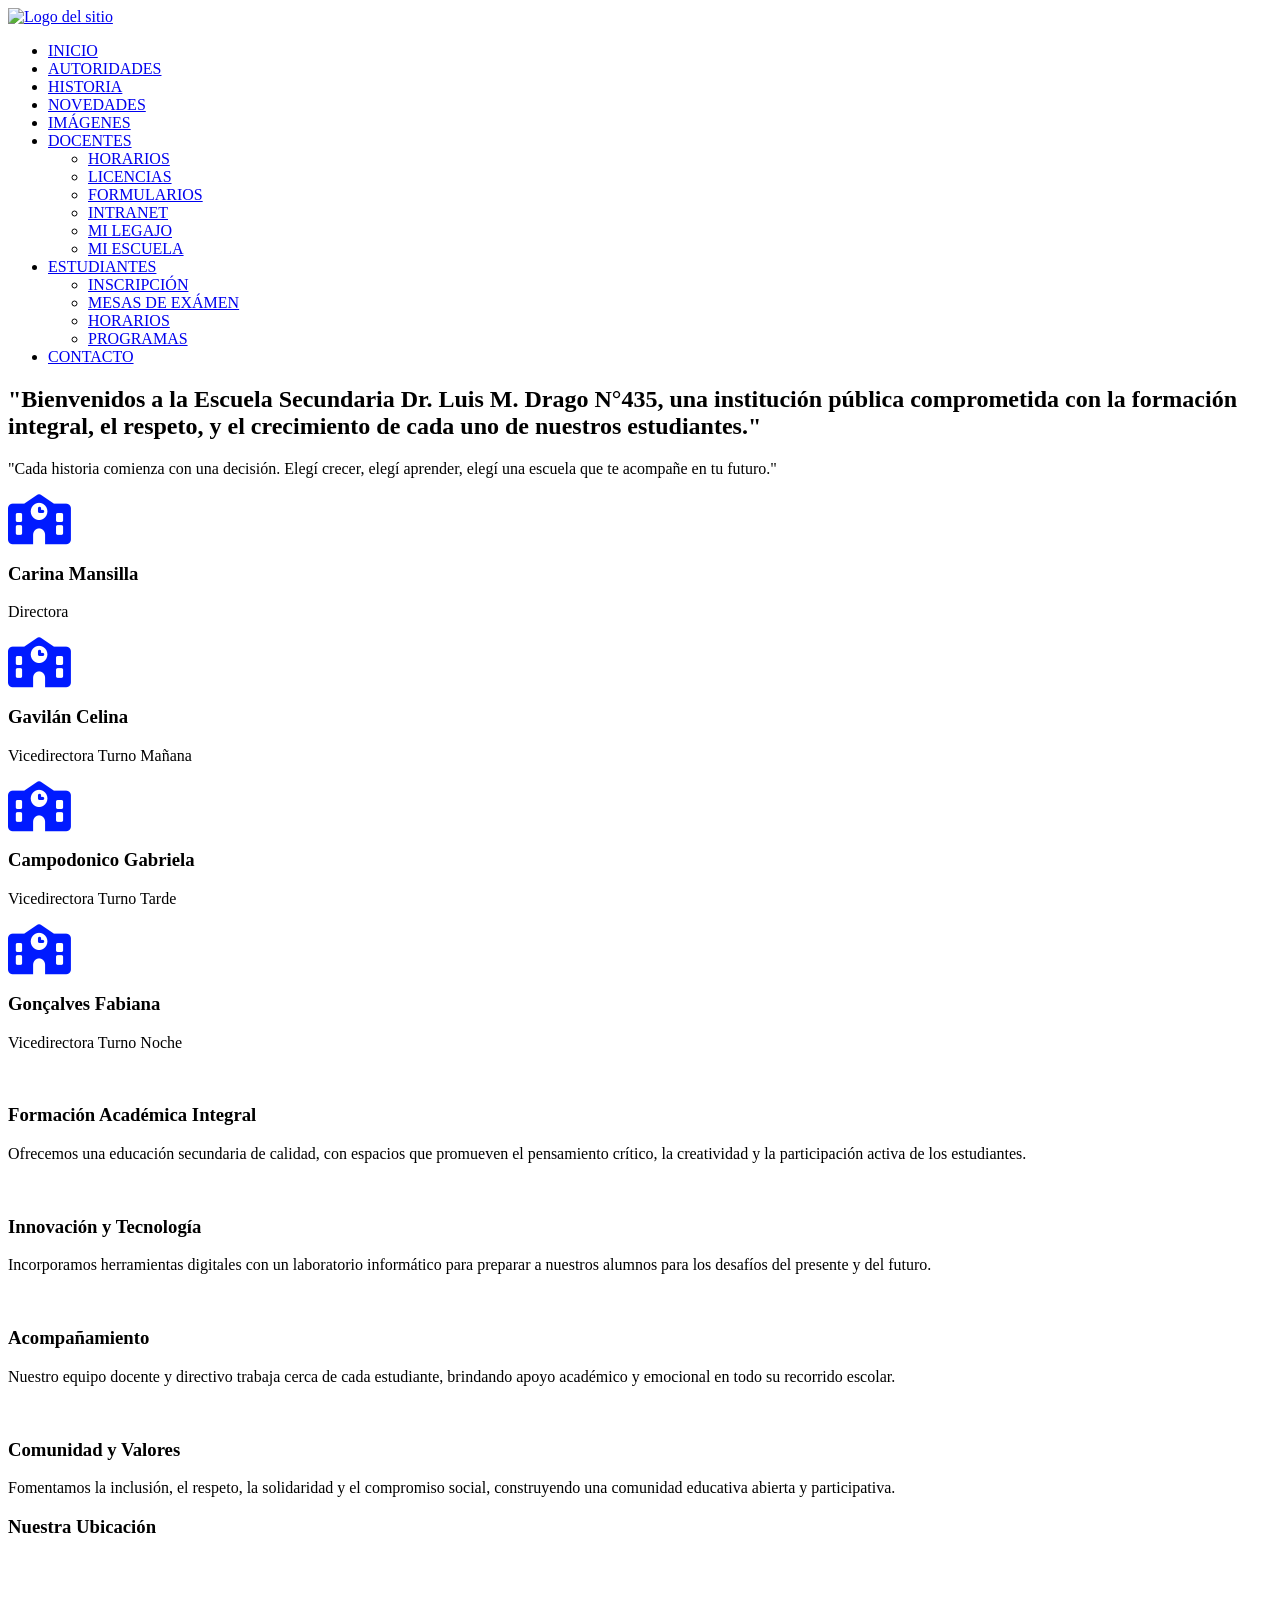
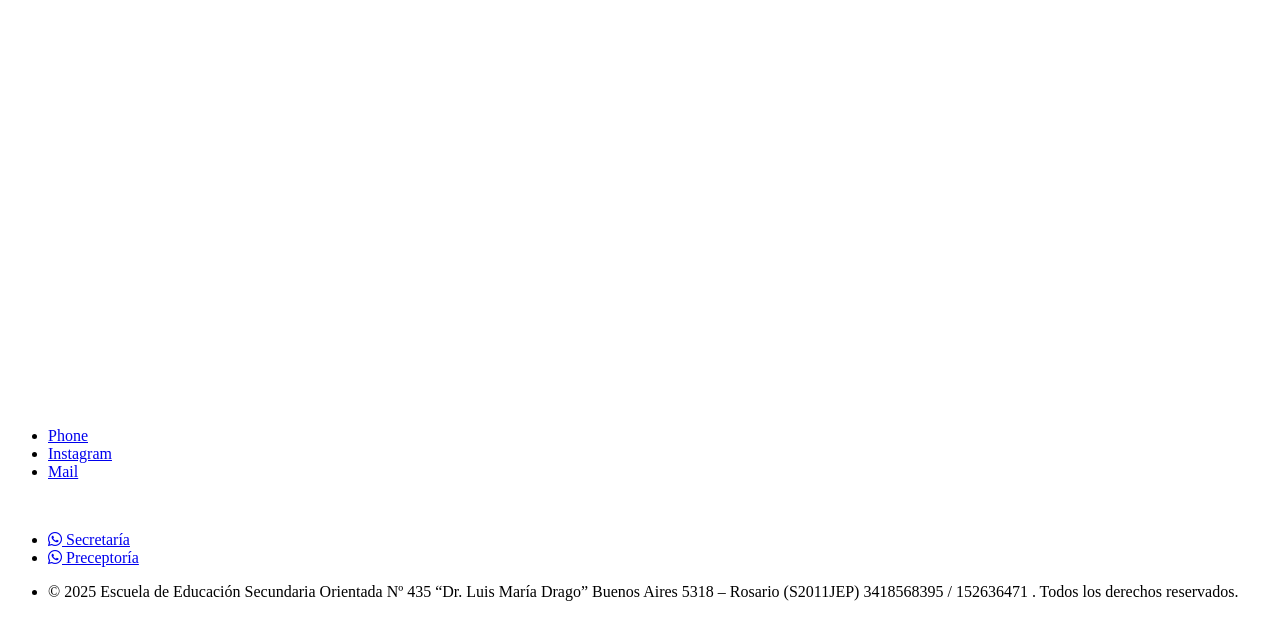
==== index.html @ 20b02e1c "commit021020261507" ====
<!DOCTYPE HTML>
<html>

<head>
	<title>Escuela Secundaria N°435 - Sitio Oficial</title>
	<link rel="icon" href="./images/logo1.png" type="image/x-icon">
	<meta charset="utf-8" />
	<meta name="viewport" content="width=device-width, initial-scale=1, user-scalable=no" />
	<meta name="description" content="Sitio web oficial de la Escuela Secundaria N°435.,zona sur, escuela drago" />
	<link rel="stylesheet" href="assets/css/main.css" />
	<link rel="stylesheet" href="https://cdnjs.cloudflare.com/ajax/libs/font-awesome/6.5.0/css/all.min.css">

</head>

<body class="is-preload">
	<div id="page-wrapper">

		<!-- Header -->
		<div id="header">
			<a href="./index.html"><img id="logo" src="./images/logo.png" alt="Logo del sitio"></a>
			<!-- Nav -->
			<nav id="nav">
				<ul>
					<li class="current"><a href="index.html">INICIO</a></li>

					<li><a href="#mov1">AUTORIDADES</a></li>
					<li><a href="historia.html">HISTORIA</a></li>
					<li><a href="novedades.html" target="_blank">NOVEDADES</a></li>
					<li><a href="galeria.html">IMÁGENES</a></li>
					<li>
						<a href="#">DOCENTES</a>
						<ul>
							<li><a href="#">HORARIOS</a></li>
							<li><a href="#">LICENCIAS</a></li>
							<li><a href="formularios.html">FORMULARIOS</a></li>
							<li><a href="https://sso.santafe.gov.ar/service-auth/login?service=https://www.santafe.gov.ar/intranetv2/login"
									target="_blank">INTRANET</a></li>
							<li><a href="https://sso.santafe.gov.ar/service-auth/login?service=https%3A%2F%2Fwww.santafe.gov.ar%2Fmilegajo%2F"
									target="_blank">MI LEGAJO</a></li>
							<li><a href="https://sso.santafe.gov.ar/service-auth/login?service=https%3A%2F%2Fwww.santafe.gov.ar%2Fgestioneducativa%2F%3FidCiudadana#"
									target="_blank">MI ESCUELA</a></li>
						</ul>
					</li>
					<li>
						<a href="#">ESTUDIANTES</a>
						<ul>
							<li><a href="#">INSCRIPCIÓN</a></li>
							<li><a href="mesas.html">MESAS DE EXÁMEN</a></li>
							<li><a href="#">HORARIOS</a></li>
							<li><a href="#">PROGRAMAS</a></li>
						</ul>
					</li>
					<li><a href="contacto.html">CONTACTO</a></li>
				</ul>
			</nav>

		</div>


		<!-- Banner -->
		<section id="banner">
		</section>
		<!-- Gigantic Heading -->
		<section class="wrapper style2">
			<div class="container">
				<header class="major">
					<h2>"Bienvenidos a la Escuela Secundaria Dr. Luis M. Drago N°435, una institución pública
						comprometida con la formación integral, el respeto, y el crecimiento de cada uno de nuestros
						estudiantes."</h2>
					<p>"Cada historia comienza con una decisión. Elegí crecer, elegí aprender, elegí una escuela que te
						acompañe en tu futuro."</p>
				</header>
			</div>
		</section>

		<!-- Highlights -->
		<section id="mov1" class="wrapper style1">
			<div class="container">
				<div class="row gtr-200">
					<section class="col-4 col-12-narrower">
						<div class="box highlight">
						</div>
					</section>
					<section class="col-4 col-12-narrower">
						<div class="box highlight">
							<i class="fa-solid fa-school" style="color: #001aff; font-size: 50px;"></i>
							<h3>Carina Mansilla</h3>
							<p>Directora</p>
						</div>
					</section>
					<section class="col-4 col-12-narrower">
						<div class="box highlight">
						</div>
					</section>
				</div>
			</div>
		</section>
		<section id="mov1" class="wrapper style1">
			<div class="container">
				<div class="row gtr-200">
					<section class="col-4 col-12-narrower">
						<div class="box highlight">
							<i class="fa-solid fa-school" style="color: #001aff; font-size: 50px;"></i>
							<h3>Gavilán Celina</h3>
							<p>Vicedirectora Turno Mañana</p>
						</div>
					</section>
					<section class="col-4 col-12-narrower">
						<div class="box highlight">
							<i class="fa-solid fa-school" style="color: #001aff; font-size: 50px;"></i>
							<h3>Campodonico Gabriela</h3>
							<p>Vicedirectora Turno Tarde</p>
						</div>
					</section>
					<section class="col-4 col-12-narrower">
						<div class="box highlight">
							<i class="fa-solid fa-school" style="color: #001aff; font-size: 50px;"></i>
							<h3>Gonçalves Fabiana</h3>
							<p>Vicedirectora Turno Noche</p>
						</div>
					</section>
				</div>
			</div>
		</section>



		<!-- Posts -->
		<section class="wrapper style1">
			<div class="container">
				<div class="row">
					<section class="col-6 col-12-narrower">
						<div class="box post">
							<a href="#" class="image left"><img src="images/pic01.jpg" alt="" /></a>
							<div class="inner">
								<h3>Formación Académica Integral</h3>
								<p>Ofrecemos una educación secundaria de calidad, con espacios que promueven el
									pensamiento crítico, la creatividad y la participación activa de los estudiantes.
								</p>
							</div>
						</div>
					</section>
					<section class="col-6 col-12-narrower">
						<div class="box post">
							<a href="#" class="image left"><img src="images/pic02.jpg" alt="" /></a>
							<div class="inner">
								<h3>Innovación y Tecnología</h3>
								<p>Incorporamos herramientas digitales con un laboratorio informático para preparar a
									nuestros alumnos para los desafíos del presente y del futuro.</p>
							</div>
						</div>
					</section>
				</div>
				<div class="row">
					<section class="col-6 col-12-narrower">
						<div class="box post">
							<a href="#" class="image left"><img src="images/pic03.jpg" alt="" /></a>
							<div class="inner">
								<h3>Acompañamiento</h3>
								<p>Nuestro equipo docente y directivo trabaja cerca de cada estudiante, brindando apoyo
									académico y emocional en todo su recorrido escolar.</p>
							</div>
						</div>
					</section>
					<section class="col-6 col-12-narrower">
						<div class="box post">
							<a href="#" class="image left"><img src="images/pic04.jpg" alt="" /></a>
							<div class="inner">
								<h3>Comunidad y Valores</h3>
								<p>Fomentamos la inclusión, el respeto, la solidaridad y el compromiso social,
									construyendo una comunidad educativa abierta y participativa.</p>
							</div>
						</div>
					</section>
				</div>
			</div>
		</section>

		<!-- Footer -->
		<div id="footer">
			<div class="container">
				<div class="row">
					<section class="col-12">
						<h3>Nuestra Ubicación</h3>
						<div class="google-maps">
							<iframe
								src="https://www.google.com/maps/embed?pb=!1m18!1m12!1m3!1d3346.180769700576!2d-60.645374!3d-32.9990093!2m3!1f0!2f0!3f0!3m2!1i1024!2i768!4f13.1!3m3!1m2!1s0x95b7abdb825f4705%3A0x5f6636b3dc109aae!2sBuenos%20Aires%205318%2C%20S2011JEP%20Rosario%2C%20Santa%20Fe!5e0!3m2!1ses-419!2sar!4v1748992159406!5m2!1ses-419!2sar"
								width="100%" height="450" style="border:0;" allowfullscreen="" loading="lazy"></iframe>

						</div>
					</section>
				</div>
			</div>

			<ul class="icons">
				<li><a href="tel:+543418568395" class="icon solid fa-phone" target="_blank"><span
							class="label">Phone</span></a></li>
				<li><a href="https://www.instagram.com/escueladrago/" class="icon brands fa-instagram"
						target="_blank"><span class="label">Instagram</span></a></li>
				<li><a href="mailto:dragoescuela@gmail.com" class="icon solid fa-envelope" target="_blank"><span
							class="label">Mail</span></a></li>


			</ul>
			<br>
			<ul class="icons">
				<li>
					<a href="https://wa.me/5493412636471" class="whatsapp-footer" target="_blank">
						<i class="fab fa-whatsapp"></i> Secretaría
					</a>
				</li>
				<li>
					<a href="https://wa.me/5493413409635" class="whatsapp-footer" target="_blank">
						<i class="fab fa-whatsapp"></i> Preceptoría
					</a>
				</li>

			</ul>

			<div class="copyright">
				<ul class="menu">
					<li>&copy; 2025 Escuela de Educación Secundaria Orientada Nº 435 “Dr. Luis María Drago”
						Buenos Aires 5318 – Rosario (S2011JEP) 3418568395 / 152636471
						. Todos los derechos reservados.</li>
				</ul>
			</div>

		</div>

	</div>

	<!-- Scripts -->
	<script src="assets/js/jquery.min.js"></script>
	<script src="assets/js/jquery.dropotron.min.js"></script>
	<script src="assets/js/browser.min.js"></script>
	<script src="assets/js/breakpoints.min.js"></script>
	<script src="assets/js/util.js"></script>
	<script src="assets/js/main.js"></script>
	<script>
		document.querySelectorAll('a[href^="#"]').forEach(anchor => {
			anchor.addEventListener('click', function (e) {
				e.preventDefault();
				const target = document.querySelector(this.getAttribute('href'));
				if (!target) return;

				const targetPosition = target.getBoundingClientRect().top + window.pageYOffset;
				const startPosition = window.pageYOffset;
				const distance = targetPosition - startPosition;
				const duration = 2000; // Duración en milisegundos (2 segundos)
				let startTime = null;

				function animation(currentTime) {
					if (startTime === null) startTime = currentTime;
					const timeElapsed = currentTime - startTime;
					const run = ease(timeElapsed, startPosition, distance, duration);
					window.scrollTo(0, run);
					if (timeElapsed < duration) requestAnimationFrame(animation);
				}

				// Función de aceleración (easeInOutCubic)
				function ease(t, b, c, d) {
					t /= d / 2;
					if (t < 1) return c / 2 * t * t * t + b;
					t -= 2;
					return c / 2 * (t * t * t + 2) + b;
				}

				requestAnimationFrame(animation);
			});
		});
	</script>


</body>

</html>
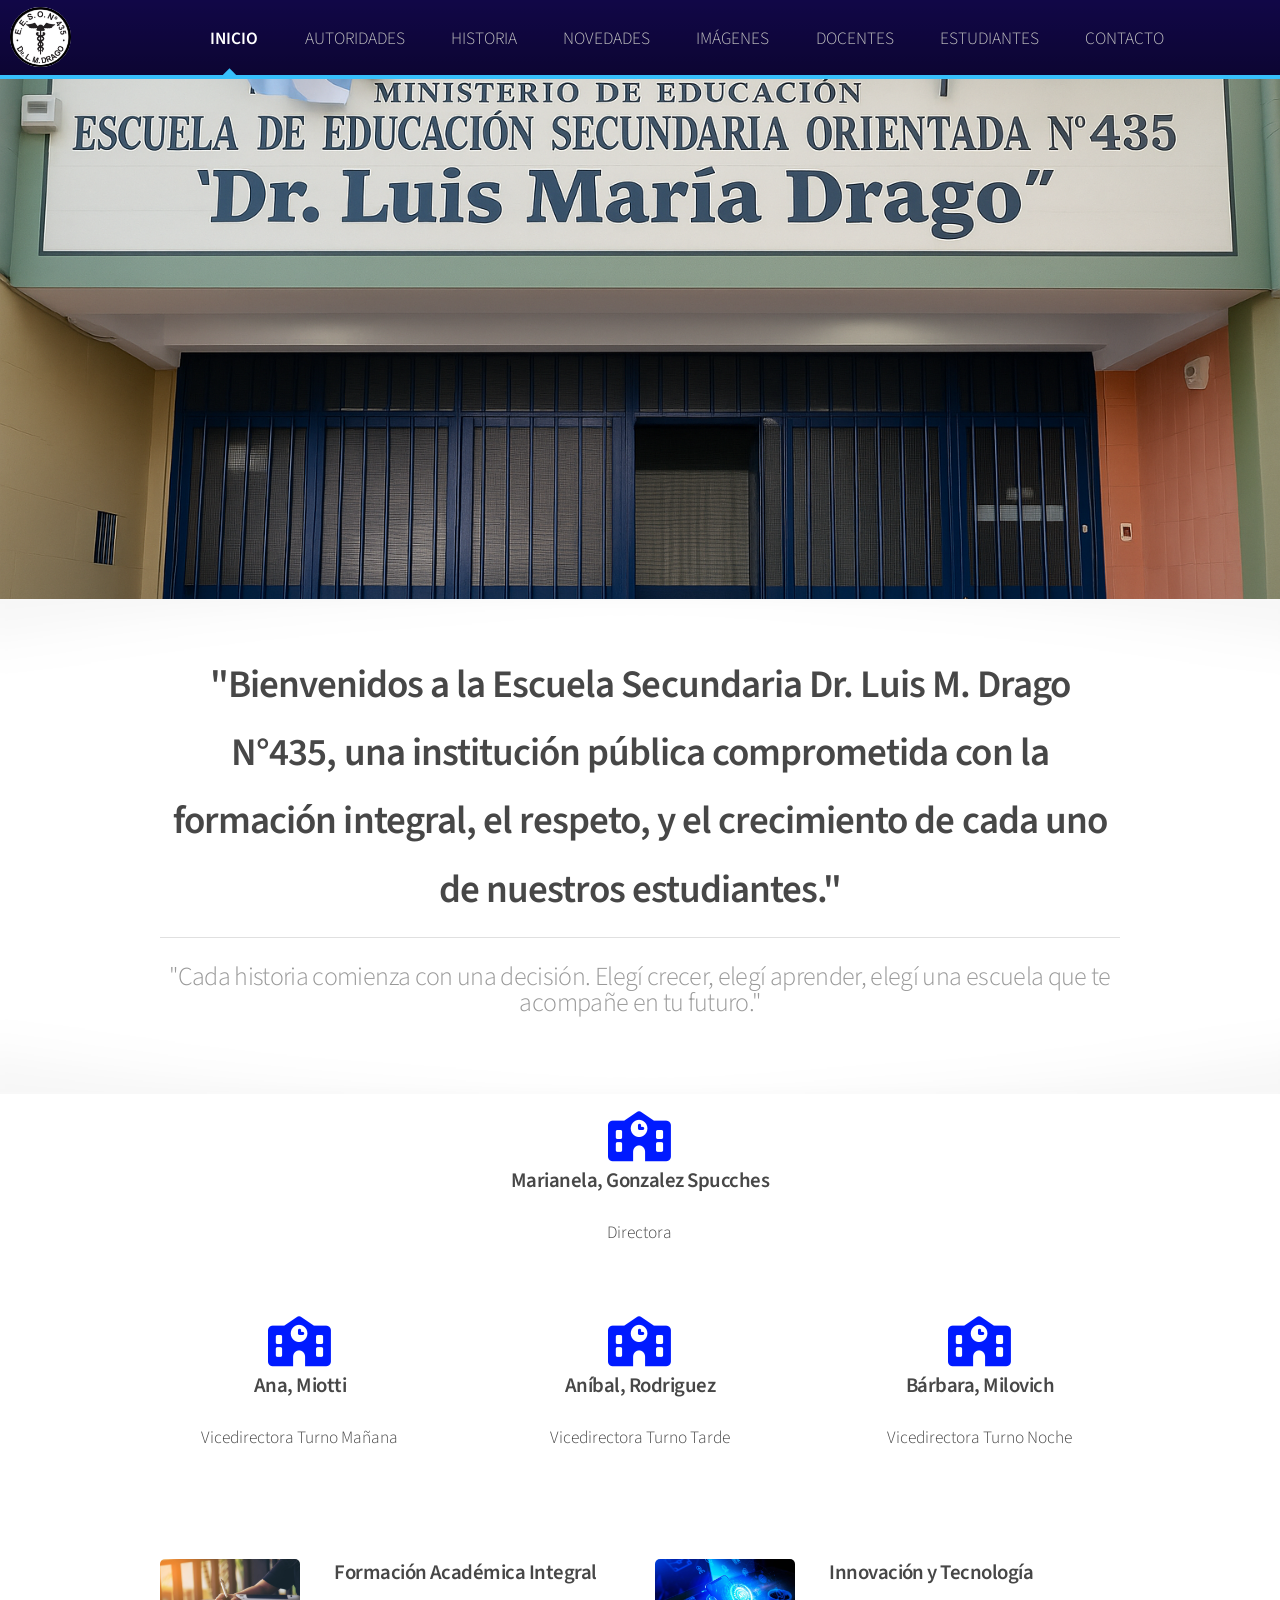
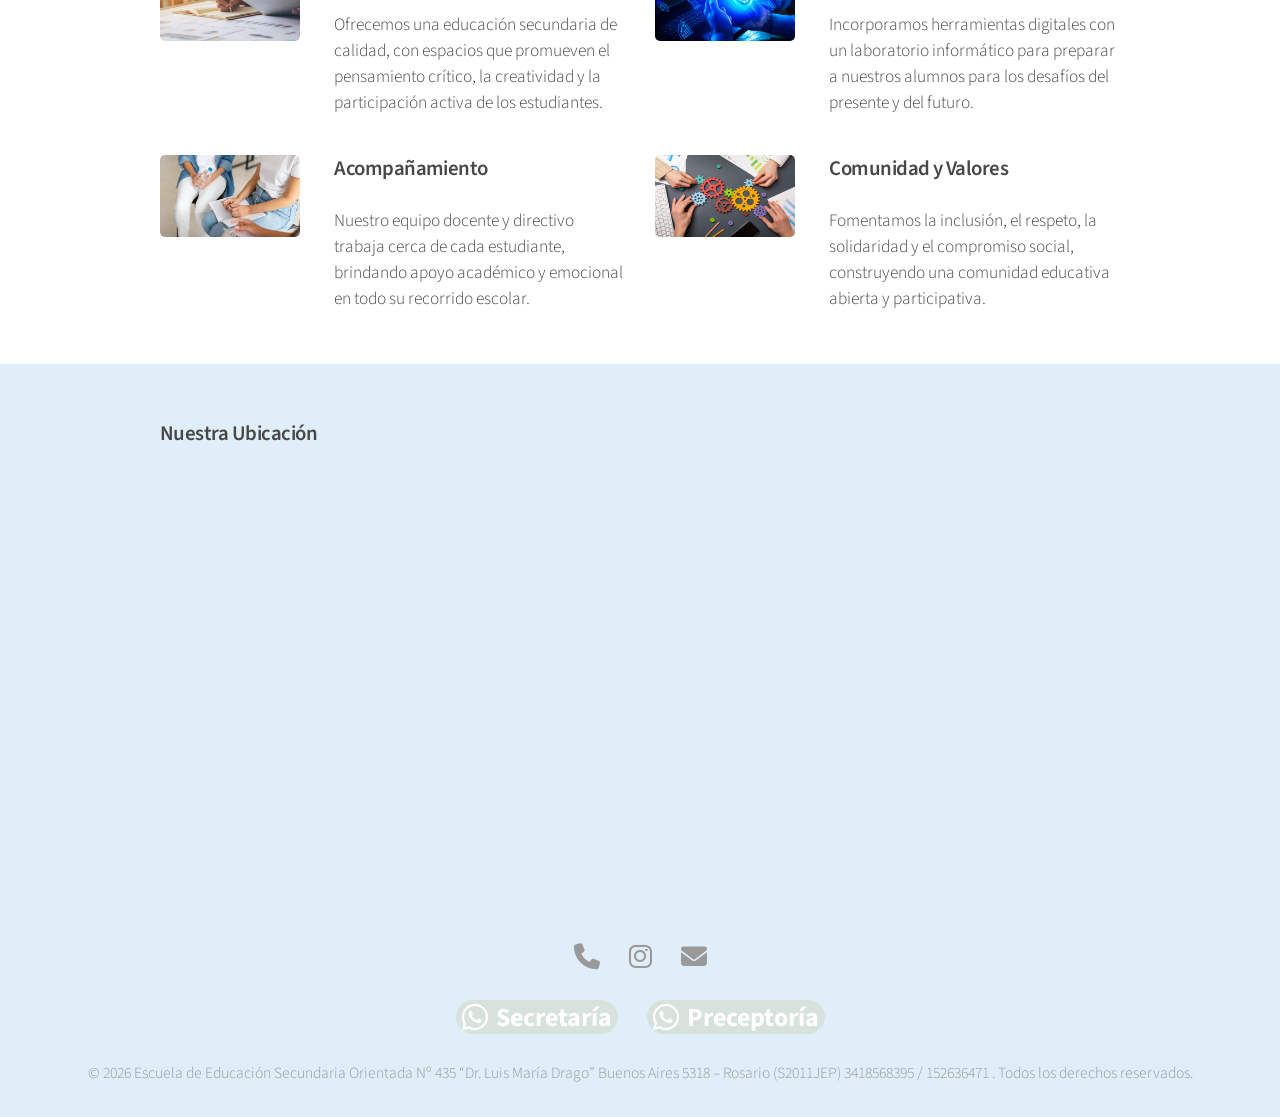
==== commit 32bdc540: "commit-moverContenido" ====
--- a/index.html
+++ b/index.html
@@ -1,276 +1,354 @@
-<!DOCTYPE HTML>
-<html>
-
-<head>
-	<title>Escuela Secundaria N°435 - Sitio Oficial</title>
-	<link rel="icon" href="./images/logo1.png" type="image/x-icon">
-	<meta charset="utf-8" />
-	<meta name="viewport" content="width=device-width, initial-scale=1, user-scalable=no" />
-	<meta name="description" content="Sitio web oficial de la Escuela Secundaria N°435.,zona sur, escuela drago" />
-	<link rel="stylesheet" href="assets/css/main.css" />
-	<link rel="stylesheet" href="https://cdnjs.cloudflare.com/ajax/libs/font-awesome/6.5.0/css/all.min.css">
-
-</head>
-
-<body class="is-preload">
-	<div id="page-wrapper">
-
-		<!-- Header -->
-		<div id="header">
-			<a href="./index.html"><img id="logo" src="./images/logo.png" alt="Logo del sitio"></a>
-			<!-- Nav -->
-			<nav id="nav">
-				<ul>
-					<li class="current"><a href="index.html">INICIO</a></li>
-
-					<li><a href="#mov1">AUTORIDADES</a></li>
-					<li><a href="historia.html">HISTORIA</a></li>
-					<li><a href="novedades.html" target="_blank">NOVEDADES</a></li>
-					<li><a href="galeria.html">IMÁGENES</a></li>
-					<li>
-						<a href="#">DOCENTES</a>
-						<ul>
-							<li><a href="#">HORARIOS</a></li>
-							<li><a href="#">LICENCIAS</a></li>
-							<li><a href="formularios.html">FORMULARIOS</a></li>
-							<li><a href="https://sso.santafe.gov.ar/service-auth/login?service=https://www.santafe.gov.ar/intranetv2/login"
-									target="_blank">INTRANET</a></li>
-							<li><a href="https://sso.santafe.gov.ar/service-auth/login?service=https%3A%2F%2Fwww.santafe.gov.ar%2Fmilegajo%2F"
-									target="_blank">MI LEGAJO</a></li>
-							<li><a href="https://sso.santafe.gov.ar/service-auth/login?service=https%3A%2F%2Fwww.santafe.gov.ar%2Fgestioneducativa%2F%3FidCiudadana#"
-									target="_blank">MI ESCUELA</a></li>
-						</ul>
-					</li>
-					<li>
-						<a href="#">ESTUDIANTES</a>
-						<ul>
-							<li><a href="#">INSCRIPCIÓN</a></li>
-							<li><a href="mesas.html">MESAS DE EXÁMEN</a></li>
-							<li><a href="#">HORARIOS</a></li>
-							<li><a href="#">PROGRAMAS</a></li>
-						</ul>
-					</li>
-					<li><a href="contacto.html">CONTACTO</a></li>
-				</ul>
-			</nav>
-
-		</div>
-
-
-		<!-- Banner -->
-		<section id="banner">
-		</section>
-		<!-- Gigantic Heading -->
-		<section class="wrapper style2">
-			<div class="container">
-				<header class="major">
-					<h2>"Bienvenidos a la Escuela Secundaria Dr. Luis M. Drago N°435, una institución pública
-						comprometida con la formación integral, el respeto, y el crecimiento de cada uno de nuestros
-						estudiantes."</h2>
-					<p>"Cada historia comienza con una decisión. Elegí crecer, elegí aprender, elegí una escuela que te
-						acompañe en tu futuro."</p>
-				</header>
-			</div>
-		</section>
-
-		<!-- Highlights -->
-		<section id="mov1" class="wrapper style1">
-			<div class="container">
-				<div class="row gtr-200">
-					<section class="col-4 col-12-narrower">
-						<div class="box highlight">
-						</div>
-					</section>
-					<section class="col-4 col-12-narrower">
-						<div class="box highlight">
-							<i class="fa-solid fa-school" style="color: #001aff; font-size: 50px;"></i>
-							<h3>Carina Mansilla</h3>
-							<p>Directora</p>
-						</div>
-					</section>
-					<section class="col-4 col-12-narrower">
-						<div class="box highlight">
-						</div>
-					</section>
-				</div>
-			</div>
-		</section>
-		<section id="mov1" class="wrapper style1">
-			<div class="container">
-				<div class="row gtr-200">
-					<section class="col-4 col-12-narrower">
-						<div class="box highlight">
-							<i class="fa-solid fa-school" style="color: #001aff; font-size: 50px;"></i>
-							<h3>Gavilán Celina</h3>
-							<p>Vicedirectora Turno Mañana</p>
-						</div>
-					</section>
-					<section class="col-4 col-12-narrower">
-						<div class="box highlight">
-							<i class="fa-solid fa-school" style="color: #001aff; font-size: 50px;"></i>
-							<h3>Campodonico Gabriela</h3>
-							<p>Vicedirectora Turno Tarde</p>
-						</div>
-					</section>
-					<section class="col-4 col-12-narrower">
-						<div class="box highlight">
-							<i class="fa-solid fa-school" style="color: #001aff; font-size: 50px;"></i>
-							<h3>Gonçalves Fabiana</h3>
-							<p>Vicedirectora Turno Noche</p>
-						</div>
-					</section>
-				</div>
-			</div>
-		</section>
-
-
-
-		<!-- Posts -->
-		<section class="wrapper style1">
-			<div class="container">
-				<div class="row">
-					<section class="col-6 col-12-narrower">
-						<div class="box post">
-							<a href="#" class="image left"><img src="images/pic01.jpg" alt="" /></a>
-							<div class="inner">
-								<h3>Formación Académica Integral</h3>
-								<p>Ofrecemos una educación secundaria de calidad, con espacios que promueven el
-									pensamiento crítico, la creatividad y la participación activa de los estudiantes.
-								</p>
-							</div>
-						</div>
-					</section>
-					<section class="col-6 col-12-narrower">
-						<div class="box post">
-							<a href="#" class="image left"><img src="images/pic02.jpg" alt="" /></a>
-							<div class="inner">
-								<h3>Innovación y Tecnología</h3>
-								<p>Incorporamos herramientas digitales con un laboratorio informático para preparar a
-									nuestros alumnos para los desafíos del presente y del futuro.</p>
-							</div>
-						</div>
-					</section>
-				</div>
-				<div class="row">
-					<section class="col-6 col-12-narrower">
-						<div class="box post">
-							<a href="#" class="image left"><img src="images/pic03.jpg" alt="" /></a>
-							<div class="inner">
-								<h3>Acompañamiento</h3>
-								<p>Nuestro equipo docente y directivo trabaja cerca de cada estudiante, brindando apoyo
-									académico y emocional en todo su recorrido escolar.</p>
-							</div>
-						</div>
-					</section>
-					<section class="col-6 col-12-narrower">
-						<div class="box post">
-							<a href="#" class="image left"><img src="images/pic04.jpg" alt="" /></a>
-							<div class="inner">
-								<h3>Comunidad y Valores</h3>
-								<p>Fomentamos la inclusión, el respeto, la solidaridad y el compromiso social,
-									construyendo una comunidad educativa abierta y participativa.</p>
-							</div>
-						</div>
-					</section>
-				</div>
-			</div>
-		</section>
-
-		<!-- Footer -->
-		<div id="footer">
-			<div class="container">
-				<div class="row">
-					<section class="col-12">
-						<h3>Nuestra Ubicación</h3>
-						<div class="google-maps">
-							<iframe
-								src="https://www.google.com/maps/embed?pb=!1m18!1m12!1m3!1d3346.180769700576!2d-60.645374!3d-32.9990093!2m3!1f0!2f0!3f0!3m2!1i1024!2i768!4f13.1!3m3!1m2!1s0x95b7abdb825f4705%3A0x5f6636b3dc109aae!2sBuenos%20Aires%205318%2C%20S2011JEP%20Rosario%2C%20Santa%20Fe!5e0!3m2!1ses-419!2sar!4v1748992159406!5m2!1ses-419!2sar"
-								width="100%" height="450" style="border:0;" allowfullscreen="" loading="lazy"></iframe>
-
-						</div>
-					</section>
-				</div>
-			</div>
-
-			<ul class="icons">
-				<li><a href="tel:+543418568395" class="icon solid fa-phone" target="_blank"><span
-							class="label">Phone</span></a></li>
-				<li><a href="https://www.instagram.com/escueladrago/" class="icon brands fa-instagram"
-						target="_blank"><span class="label">Instagram</span></a></li>
-				<li><a href="mailto:dragoescuela@gmail.com" class="icon solid fa-envelope" target="_blank"><span
-							class="label">Mail</span></a></li>
-
-
-			</ul>
-			<br>
-			<ul class="icons">
-				<li>
-					<a href="https://wa.me/5493412636471" class="whatsapp-footer" target="_blank">
-						<i class="fab fa-whatsapp"></i> Secretaría
-					</a>
-				</li>
-				<li>
-					<a href="https://wa.me/5493413409635" class="whatsapp-footer" target="_blank">
-						<i class="fab fa-whatsapp"></i> Preceptoría
-					</a>
-				</li>
-
-			</ul>
-
-			<div class="copyright">
-				<ul class="menu">
-					<li>&copy; 2025 Escuela de Educación Secundaria Orientada Nº 435 “Dr. Luis María Drago”
-						Buenos Aires 5318 – Rosario (S2011JEP) 3418568395 / 152636471
-						. Todos los derechos reservados.</li>
-				</ul>
-			</div>
-
-		</div>
-
-	</div>
-
-	<!-- Scripts -->
-	<script src="assets/js/jquery.min.js"></script>
-	<script src="assets/js/jquery.dropotron.min.js"></script>
-	<script src="assets/js/browser.min.js"></script>
-	<script src="assets/js/breakpoints.min.js"></script>
-	<script src="assets/js/util.js"></script>
-	<script src="assets/js/main.js"></script>
-	<script>
-		document.querySelectorAll('a[href^="#"]').forEach(anchor => {
-			anchor.addEventListener('click', function (e) {
-				e.preventDefault();
-				const target = document.querySelector(this.getAttribute('href'));
-				if (!target) return;
-
-				const targetPosition = target.getBoundingClientRect().top + window.pageYOffset;
-				const startPosition = window.pageYOffset;
-				const distance = targetPosition - startPosition;
-				const duration = 2000; // Duración en milisegundos (2 segundos)
-				let startTime = null;
-
-				function animation(currentTime) {
-					if (startTime === null) startTime = currentTime;
-					const timeElapsed = currentTime - startTime;
-					const run = ease(timeElapsed, startPosition, distance, duration);
-					window.scrollTo(0, run);
-					if (timeElapsed < duration) requestAnimationFrame(animation);
-				}
-
-				// Función de aceleración (easeInOutCubic)
-				function ease(t, b, c, d) {
-					t /= d / 2;
-					if (t < 1) return c / 2 * t * t * t + b;
-					t -= 2;
-					return c / 2 * (t * t * t + 2) + b;
-				}
-
-				requestAnimationFrame(animation);
-			});
-		});
-	</script>
-
-
-</body>
-
-</html>+<!doctype html>
+<html>
+  <head>
+    <title>Escuela Secundaria N°435 - Sitio Oficial</title>
+    <link rel="icon" href="./images/logo1.png" type="image/x-icon" />
+    <meta charset="utf-8" />
+    <meta
+      name="viewport"
+      content="width=device-width, initial-scale=1, user-scalable=no"
+    />
+    <meta
+      name="description"
+      content="Sitio web oficial de la Escuela Secundaria N°435.,zona sur, escuela drago"
+    />
+    <link rel="stylesheet" href="assets/css/main.css" />
+    <link
+      rel="stylesheet"
+      href="https://cdnjs.cloudflare.com/ajax/libs/font-awesome/6.5.0/css/all.min.css"
+    />
+  </head>
+
+  <body class="is-preload">
+    <div id="page-wrapper">
+      <!-- Header -->
+      <div id="header">
+        <a href="./index.html"
+          ><img id="logo" src="./images/logo.png" alt="Logo del sitio"
+        /></a>
+        <!-- Nav -->
+        <nav id="nav">
+          <ul>
+            <li class="current"><a href="index.html">INICIO</a></li>
+
+            <li><a href="#mov1">AUTORIDADES</a></li>
+            <li><a href="historia.html">HISTORIA</a></li>
+            <li><a href="novedades.html" target="_blank">NOVEDADES</a></li>
+            <li><a href="galeria.html">IMÁGENES</a></li>
+            <li>
+              <a href="#">DOCENTES</a>
+              <ul>
+                <li><a href="#">HORARIOS</a></li>
+                <li><a href="#">LICENCIAS</a></li>
+                <li><a href="formularios.html">FORMULARIOS</a></li>
+                <li>
+                  <a
+                    href="https://sso.santafe.gov.ar/service-auth/login?service=https%3A%2F%2Fwww.santafe.gob.ar%2Fportalciudadano%2F"
+                    target="_blank"
+                    >PORTAL CIUDADANO</a
+                  >
+                </li>
+                <li>
+                  <a
+                    href="https://sso.santafe.gov.ar/service-auth/login?service=https%3A%2F%2Fwww.santafe.gob.ar%2Fmilegajo%2F"
+                    target="_blank"
+                    >MI LEGAJO</a
+                  >
+                </li>
+                <li>
+                  <a
+                    href="https://sso.santafe.gov.ar/service-auth/login?service=https%3A%2F%2Fsso.santafe.gov.ar%2Fservice-auth%2Foauth2.0%2FcallbackAuthorize%3Fclient_id%3Dmeduc-miescuela.sso.santafe.gov.ar.f46d3%26scope%3Dopenid%2520email%2520profile%2520base%26redirect_uri%3Dhttps%253A%252F%252Fwww.santafe.gob.ar%252Fmiescuela%26response_type%3Dcode%26client_name%3DCasOAuthClient"
+                    target="_blank"
+                    >MI ESCUELA</a
+                  >
+                </li>
+              </ul>
+            </li>
+            <li>
+              <a href="#">ESTUDIANTES</a>
+              <ul>
+                <li><a href="#">INSCRIPCIÓN</a></li>
+                <li><a href="mesas.html">MESAS DE EXÁMEN</a></li>
+                <li><a href="#">HORARIOS</a></li>
+                <li>
+                  <a href="./programas.html" target="_blank">PROGRAMAS</a>
+                </li>
+              </ul>
+            </li>
+            <li><a href="contacto.html">CONTACTO</a></li>
+          </ul>
+        </nav>
+      </div>
+
+      <!-- Banner -->
+      <section id="banner"></section>
+      <!-- Gigantic Heading -->
+      <section class="wrapper style2">
+        <div class="container">
+          <header class="major">
+            <h2>
+              "Bienvenidos a la Escuela Secundaria Dr. Luis M. Drago N°435, una
+              institución pública comprometida con la formación integral, el
+              respeto, y el crecimiento de cada uno de nuestros estudiantes."
+            </h2>
+            <p>
+              "Cada historia comienza con una decisión. Elegí crecer, elegí
+              aprender, elegí una escuela que te acompañe en tu futuro."
+            </p>
+          </header>
+        </div>
+      </section>
+
+      <!-- Highlights -->
+      <section id="mov1" class="wrapper style1">
+        <div class="container">
+          <div class="row gtr-200">
+            <section class="col-4 col-12-narrower">
+              <div class="box highlight"></div>
+            </section>
+            <section class="col-4 col-12-narrower">
+              <div class="box highlight">
+                <i
+                  class="fa-solid fa-school"
+                  style="color: #001aff; font-size: 50px"
+                ></i>
+                <h3>Marianela, Gonzalez Spucches</h3>
+                <p>Directora</p>
+              </div>
+            </section>
+            <section class="col-4 col-12-narrower">
+              <div class="box highlight"></div>
+            </section>
+          </div>
+        </div>
+      </section>
+      <section id="mov1" class="wrapper style1">
+        <div class="container">
+          <div class="row gtr-200">
+            <section class="col-4 col-12-narrower">
+              <div class="box highlight">
+                <i
+                  class="fa-solid fa-school"
+                  style="color: #001aff; font-size: 50px"
+                ></i>
+                <h3>Ana, Miotti</h3>
+                <p>Vicedirectora Turno Mañana</p>
+              </div>
+            </section>
+            <section class="col-4 col-12-narrower">
+              <div class="box highlight">
+                <i
+                  class="fa-solid fa-school"
+                  style="color: #001aff; font-size: 50px"
+                ></i>
+                <h3>Aníbal, Rodriguez</h3>
+                <p>Vicedirectora Turno Tarde</p>
+              </div>
+            </section>
+            <section class="col-4 col-12-narrower">
+              <div class="box highlight">
+                <i
+                  class="fa-solid fa-school"
+                  style="color: #001aff; font-size: 50px"
+                ></i>
+                <h3>Bárbara, Milovich</h3>
+                <p>Vicedirectora Turno Noche</p>
+              </div>
+            </section>
+          </div>
+        </div>
+      </section>
+
+      <!-- Posts -->
+      <section class="wrapper style1">
+        <div class="container">
+          <div class="row">
+            <section class="col-6 col-12-narrower">
+              <div class="box post">
+                <a href="#" class="image left"
+                  ><img src="images/pic01.jpg" alt=""
+                /></a>
+                <div class="inner">
+                  <h3>Formación Académica Integral</h3>
+                  <p>
+                    Ofrecemos una educación secundaria de calidad, con espacios
+                    que promueven el pensamiento crítico, la creatividad y la
+                    participación activa de los estudiantes.
+                  </p>
+                </div>
+              </div>
+            </section>
+            <section class="col-6 col-12-narrower">
+              <div class="box post">
+                <a href="#" class="image left"
+                  ><img src="images/pic02.jpg" alt=""
+                /></a>
+                <div class="inner">
+                  <h3>Innovación y Tecnología</h3>
+                  <p>
+                    Incorporamos herramientas digitales con un laboratorio
+                    informático para preparar a nuestros alumnos para los
+                    desafíos del presente y del futuro.
+                  </p>
+                </div>
+              </div>
+            </section>
+          </div>
+          <div class="row">
+            <section class="col-6 col-12-narrower">
+              <div class="box post">
+                <a href="#" class="image left"
+                  ><img src="images/pic03.jpg" alt=""
+                /></a>
+                <div class="inner">
+                  <h3>Acompañamiento</h3>
+                  <p>
+                    Nuestro equipo docente y directivo trabaja cerca de cada
+                    estudiante, brindando apoyo académico y emocional en todo su
+                    recorrido escolar.
+                  </p>
+                </div>
+              </div>
+            </section>
+            <section class="col-6 col-12-narrower">
+              <div class="box post">
+                <a href="#" class="image left"
+                  ><img src="images/pic04.jpg" alt=""
+                /></a>
+                <div class="inner">
+                  <h3>Comunidad y Valores</h3>
+                  <p>
+                    Fomentamos la inclusión, el respeto, la solidaridad y el
+                    compromiso social, construyendo una comunidad educativa
+                    abierta y participativa.
+                  </p>
+                </div>
+              </div>
+            </section>
+          </div>
+        </div>
+      </section>
+
+      <!-- Footer -->
+      <div id="footer">
+        <div class="container">
+          <div class="row">
+            <section class="col-12">
+              <h3>Nuestra Ubicación</h3>
+              <div class="google-maps">
+                <iframe
+                  src="https://www.google.com/maps/embed?pb=!1m18!1m12!1m3!1d3346.180769700576!2d-60.645374!3d-32.9990093!2m3!1f0!2f0!3f0!3m2!1i1024!2i768!4f13.1!3m3!1m2!1s0x95b7abdb825f4705%3A0x5f6636b3dc109aae!2sBuenos%20Aires%205318%2C%20S2011JEP%20Rosario%2C%20Santa%20Fe!5e0!3m2!1ses-419!2sar!4v1748992159406!5m2!1ses-419!2sar"
+                  width="100%"
+                  height="450"
+                  style="border: 0"
+                  allowfullscreen=""
+                  loading="lazy"
+                ></iframe>
+              </div>
+            </section>
+          </div>
+        </div>
+
+        <ul class="icons">
+          <li>
+            <a
+              href="tel:+543418568395"
+              class="icon solid fa-phone"
+              target="_blank"
+              ><span class="label">Phone</span></a
+            >
+          </li>
+          <li>
+            <a
+              href="https://www.instagram.com/escueladrago/"
+              class="icon brands fa-instagram"
+              target="_blank"
+              ><span class="label">Instagram</span></a
+            >
+          </li>
+          <li>
+            <a
+              href="mailto:dragoescuela@gmail.com"
+              class="icon solid fa-envelope"
+              target="_blank"
+              ><span class="label">Mail</span></a
+            >
+          </li>
+        </ul>
+        <br />
+        <ul class="icons">
+          <li>
+            <a
+              href="https://wa.me/5493412636471"
+              class="whatsapp-footer"
+              target="_blank"
+            >
+              <i class="fab fa-whatsapp"></i> Secretaría
+            </a>
+          </li>
+          <li>
+            <a
+              href="https://wa.me/5493413409635"
+              class="whatsapp-footer"
+              target="_blank"
+            >
+              <i class="fab fa-whatsapp"></i> Preceptoría
+            </a>
+          </li>
+        </ul>
+
+        <div class="copyright">
+          <ul class="menu">
+            <li>
+              &copy; 2026 Escuela de Educación Secundaria Orientada Nº 435 “Dr.
+              Luis María Drago” Buenos Aires 5318 – Rosario (S2011JEP)
+              3418568395 / 152636471 . Todos los derechos reservados.
+            </li>
+          </ul>
+        </div>
+      </div>
+    </div>
+
+    <!-- Scripts -->
+    <script src="assets/js/jquery.min.js"></script>
+    <script src="assets/js/jquery.dropotron.min.js"></script>
+    <script src="assets/js/browser.min.js"></script>
+    <script src="assets/js/breakpoints.min.js"></script>
+    <script src="assets/js/util.js"></script>
+    <script src="assets/js/main.js"></script>
+    <script>
+      document.querySelectorAll('a[href^="#"]').forEach((anchor) => {
+        anchor.addEventListener("click", function (e) {
+          e.preventDefault();
+          const target = document.querySelector(this.getAttribute("href"));
+          if (!target) return;
+
+          const targetPosition =
+            target.getBoundingClientRect().top + window.pageYOffset;
+          const startPosition = window.pageYOffset;
+          const distance = targetPosition - startPosition;
+          const duration = 2000; // Duración en milisegundos (2 segundos)
+          let startTime = null;
+
+          function animation(currentTime) {
+            if (startTime === null) startTime = currentTime;
+            const timeElapsed = currentTime - startTime;
+            const run = ease(timeElapsed, startPosition, distance, duration);
+            window.scrollTo(0, run);
+            if (timeElapsed < duration) requestAnimationFrame(animation);
+          }
+
+          // Función de aceleración (easeInOutCubic)
+          function ease(t, b, c, d) {
+            t /= d / 2;
+            if (t < 1) return (c / 2) * t * t * t + b;
+            t -= 2;
+            return (c / 2) * (t * t * t + 2) + b;
+          }
+
+          requestAnimationFrame(animation);
+        });
+      });
+    </script>
+  </body>
+</html>
--- a/assets/css/main.css
+++ b/assets/css/main.css
@@ -0,0 +1,3607 @@
+@import url("fontawesome-all.min.css");
+@import url("https://fonts.googleapis.com/css?family=Source+Sans+Pro:300,300italic,600,600italic");
+
+/*
+	Arcana by HTML5 UP
+	html5up.net | @ajlkn
+	Free for personal and commercial use under the CCA 3.0 license (html5up.net/license)
+*/
+
+html,
+body,
+div,
+span,
+applet,
+object,
+iframe,
+h1,
+h2,
+h3,
+h4,
+h5,
+h6,
+p,
+blockquote,
+pre,
+a,
+abbr,
+acronym,
+address,
+big,
+cite,
+code,
+del,
+dfn,
+em,
+img,
+ins,
+kbd,
+q,
+s,
+samp,
+small,
+strike,
+strong,
+sub,
+sup,
+tt,
+var,
+b,
+u,
+i,
+center,
+dl,
+dt,
+dd,
+ol,
+ul,
+li,
+fieldset,
+form,
+label,
+legend,
+table,
+caption,
+tbody,
+tfoot,
+thead,
+tr,
+th,
+td,
+article,
+aside,
+canvas,
+details,
+embed,
+figure,
+figcaption,
+footer,
+header,
+hgroup,
+menu,
+nav,
+output,
+ruby,
+section,
+summary,
+time,
+mark,
+audio,
+video {
+	margin: 0;
+	padding: 0;
+	border: 0;
+	font-size: 100%;
+	font: inherit;
+	vertical-align: baseline;
+}
+
+article,
+aside,
+details,
+figcaption,
+figure,
+footer,
+header,
+hgroup,
+menu,
+nav,
+section {
+	display: block;
+}
+
+body {
+	line-height: 1;
+}
+
+ol,
+ul {
+	list-style: none;
+}
+
+blockquote,
+q {
+	quotes: none;
+}
+
+blockquote:before,
+blockquote:after,
+q:before,
+q:after {
+	content: '';
+	content: none;
+}
+
+table {
+	border-collapse: collapse;
+	border-spacing: 0;
+}
+
+body {
+	-webkit-text-size-adjust: none;
+}
+
+mark {
+	background-color: transparent;
+	color: inherit;
+}
+
+input::-moz-focus-inner {
+	border: 0;
+	padding: 0;
+}
+
+input,
+select,
+textarea {
+	-moz-appearance: none;
+	-webkit-appearance: none;
+	-ms-appearance: none;
+	appearance: none;
+}
+
+/* Basic */
+
+html {
+	box-sizing: border-box;
+}
+
+*,
+*:before,
+*:after {
+	box-sizing: inherit;
+}
+
+body {
+	background: #c9e2f393;
+}
+
+body.is-preload *,
+body.is-preload *:before,
+body.is-preload *:after {
+	-moz-animation: none !important;
+	-webkit-animation: none !important;
+	-ms-animation: none !important;
+	animation: none !important;
+	-moz-transition: none !important;
+	-webkit-transition: none !important;
+	-ms-transition: none !important;
+	transition: none !important;
+}
+
+body,
+input,
+select,
+textarea {
+	color: #474747;
+	font-family: 'Source Sans Pro', sans-serif;
+	font-size: 16pt;
+	font-weight: 300;
+	line-height: 1.65em;
+}
+
+a {
+	-moz-transition: color 0.2s ease-in-out, border-color 0.2s ease-in-out, opacity 0.2s ease-in-out;
+	-webkit-transition: color 0.2s ease-in-out, border-color 0.2s ease-in-out, opacity 0.2s ease-in-out;
+	-ms-transition: color 0.2s ease-in-out, border-color 0.2s ease-in-out, opacity 0.2s ease-in-out;
+	transition: color 0.2s ease-in-out, border-color 0.2s ease-in-out, opacity 0.2s ease-in-out;
+	color: #062e3f;
+	text-decoration: none;
+	border-bottom: dotted 1px;
+}
+
+a:hover {
+	color: #1d7ba3;
+	border-bottom-color: transparent;
+}
+
+strong,
+b {
+	font-weight: 600;
+}
+
+em,
+i {
+	font-style: italic;
+}
+
+p,
+ul,
+ol,
+dl,
+table,
+blockquote {
+	margin: 0 0 2em 0;
+}
+
+h1,
+h2,
+h3,
+h4,
+h5,
+h6 {
+	color: inherit;
+	font-weight: 600;
+	line-height: 1.75em;
+	margin-bottom: 1em;
+}
+
+h1 a,
+h2 a,
+h3 a,
+h4 a,
+h5 a,
+h6 a {
+	color: inherit;
+	text-decoration: none;
+}
+
+h1 em,
+h2 em,
+h3 em,
+h4 em,
+h5 em,
+h6 em {
+	font-style: normal;
+	font-weight: 300;
+}
+
+h2 {
+	font-size: 1.75em;
+	letter-spacing: -0.025em;
+}
+
+h3 {
+	font-size: 1.2em;
+	letter-spacing: -0.025em;
+}
+
+sub {
+	font-size: 0.8em;
+	position: relative;
+	top: 0.5em;
+}
+
+sup {
+	font-size: 0.8em;
+	position: relative;
+	top: -0.5em;
+}
+
+hr {
+	border-top: solid 1px #e0e0e0;
+	border: 0;
+	margin-bottom: 1.5em;
+}
+
+blockquote {
+	border-left: solid 0.5em #e0e0e0;
+	font-style: italic;
+	padding: 1em 0 1em 2em;
+}
+
+/* Container */
+
+.container {
+	margin: 0 auto;
+	max-width: 100%;
+	width: 1400px;
+}
+
+@media screen and (max-width: 1680px) {
+
+	.container {
+		width: 1200px;
+	}
+
+}
+
+@media screen and (max-width: 1280px) {
+
+	.container {
+		width: 960px;
+	}
+
+}
+
+@media screen and (max-width: 980px) {
+
+	.container {
+		width: 95%;
+	}
+
+}
+
+@media screen and (max-width: 840px) {
+
+	.container {
+		width: 95%;
+	}
+
+}
+
+@media screen and (max-width: 736px) {
+
+	.container {
+		width: 90%;
+	}
+
+}
+
+@media screen and (max-width: 480px) {
+
+	.container {
+		width: 100%;
+	}
+
+}
+
+/* Row */
+
+.row {
+	display: flex;
+	flex-wrap: wrap;
+	box-sizing: border-box;
+	align-items: stretch;
+}
+
+.row>* {
+	box-sizing: border-box;
+}
+
+.row.gtr-uniform>*> :last-child {
+	margin-bottom: 0;
+}
+
+.row.aln-left {
+	justify-content: flex-start;
+}
+
+.row.aln-center {
+	justify-content: center;
+}
+
+.row.aln-right {
+	justify-content: flex-end;
+}
+
+.row.aln-top {
+	align-items: flex-start;
+}
+
+.row.aln-middle {
+	align-items: center;
+}
+
+.row.aln-bottom {
+	align-items: flex-end;
+}
+
+.row>.imp {
+	order: -1;
+}
+
+.row>.col-1 {
+	width: 8.33333%;
+}
+
+.row>.off-1 {
+	margin-left: 8.33333%;
+}
+
+.row>.col-2 {
+	width: 16.66667%;
+}
+
+.row>.off-2 {
+	margin-left: 16.66667%;
+}
+
+.row>.col-3 {
+	width: 25%;
+}
+
+.row>.off-3 {
+	margin-left: 25%;
+}
+
+.row>.col-4 {
+	width: 33.33333%;
+}
+
+.row>.off-4 {
+	margin-left: 33.33333%;
+}
+
+.row>.col-5 {
+	width: 41.66667%;
+}
+
+.row>.off-5 {
+	margin-left: 41.66667%;
+}
+
+.row>.col-6 {
+	width: 50%;
+}
+
+.row>.off-6 {
+	margin-left: 50%;
+}
+
+.row>.col-7 {
+	width: 58.33333%;
+}
+
+.row>.off-7 {
+	margin-left: 58.33333%;
+}
+
+.row>.col-8 {
+	width: 66.66667%;
+}
+
+.row>.off-8 {
+	margin-left: 66.66667%;
+}
+
+.row>.col-9 {
+	width: 75%;
+}
+
+.row>.off-9 {
+	margin-left: 75%;
+}
+
+.row>.col-10 {
+	width: 83.33333%;
+}
+
+.row>.off-10 {
+	margin-left: 83.33333%;
+}
+
+.row>.col-11 {
+	width: 91.66667%;
+}
+
+.row>.off-11 {
+	margin-left: 91.66667%;
+}
+
+.row>.col-12 {
+	width: 100%;
+}
+
+.row>.off-12 {
+	margin-left: 100%;
+}
+
+.row.gtr-0 {
+	margin-top: 0px;
+	margin-left: 0px;
+}
+
+.row.gtr-0>* {
+	padding: 0px 0 0 0px;
+}
+
+.row.gtr-0.gtr-uniform {
+	margin-top: 0px;
+}
+
+.row.gtr-0.gtr-uniform>* {
+	padding-top: 0px;
+}
+
+.row.gtr-25 {
+	margin-top: -12.5px;
+	margin-left: -12.5px;
+}
+
+.row.gtr-25>* {
+	padding: 12.5px 0 0 12.5px;
+}
+
+.row.gtr-25.gtr-uniform {
+	margin-top: -12.5px;
+}
+
+.row.gtr-25.gtr-uniform>* {
+	padding-top: 12.5px;
+}
+
+.row.gtr-50 {
+	margin-top: -25px;
+	margin-left: -25px;
+}
+
+.row.gtr-50>* {
+	padding: 25px 0 0 25px;
+}
+
+.row.gtr-50.gtr-uniform {
+	margin-top: -25px;
+}
+
+.row.gtr-50.gtr-uniform>* {
+	padding-top: 25px;
+}
+
+.row {
+	margin-top: -50px;
+	margin-left: -50px;
+}
+
+.row>* {
+	padding: 50px 0 0 50px;
+}
+
+.row.gtr-uniform {
+	margin-top: -50px;
+}
+
+.row.gtr-uniform>* {
+	padding-top: 50px;
+}
+
+.row.gtr-150 {
+	margin-top: -75px;
+	margin-left: -75px;
+}
+
+.row.gtr-150>* {
+	padding: 75px 0 0 75px;
+}
+
+.row.gtr-150.gtr-uniform {
+	margin-top: -75px;
+}
+
+.row.gtr-150.gtr-uniform>* {
+	padding-top: 75px;
+}
+
+.row.gtr-200 {
+	margin-top: -100px;
+	margin-left: -100px;
+}
+
+.row.gtr-200>* {
+	padding: 100px 0 0 100px;
+}
+
+.row.gtr-200.gtr-uniform {
+	margin-top: -100px;
+}
+
+.row.gtr-200.gtr-uniform>* {
+	padding-top: 100px;
+}
+
+@media screen and (max-width: 1680px) {
+
+	.row {
+		display: flex;
+		flex-wrap: wrap;
+		box-sizing: border-box;
+		align-items: stretch;
+	}
+
+	.row>* {
+		box-sizing: border-box;
+	}
+
+	.row.gtr-uniform>*> :last-child {
+		margin-bottom: 0;
+	}
+
+	.row.aln-left {
+		justify-content: flex-start;
+	}
+
+	.row.aln-center {
+		justify-content: center;
+	}
+
+	.row.aln-right {
+		justify-content: flex-end;
+	}
+
+	.row.aln-top {
+		align-items: flex-start;
+	}
+
+	.row.aln-middle {
+		align-items: center;
+	}
+
+	.row.aln-bottom {
+		align-items: flex-end;
+	}
+
+	.row>.imp-wide {
+		order: -1;
+	}
+
+	.row>.col-1-wide {
+		width: 8.33333%;
+	}
+
+	.row>.off-1-wide {
+		margin-left: 8.33333%;
+	}
+
+	.row>.col-2-wide {
+		width: 16.66667%;
+	}
+
+	.row>.off-2-wide {
+		margin-left: 16.66667%;
+	}
+
+	.row>.col-3-wide {
+		width: 25%;
+	}
+
+	.row>.off-3-wide {
+		margin-left: 25%;
+	}
+
+	.row>.col-4-wide {
+		width: 33.33333%;
+	}
+
+	.row>.off-4-wide {
+		margin-left: 33.33333%;
+	}
+
+	.row>.col-5-wide {
+		width: 41.66667%;
+	}
+
+	.row>.off-5-wide {
+		margin-left: 41.66667%;
+	}
+
+	.row>.col-6-wide {
+		width: 50%;
+	}
+
+	.row>.off-6-wide {
+		margin-left: 50%;
+	}
+
+	.row>.col-7-wide {
+		width: 58.33333%;
+	}
+
+	.row>.off-7-wide {
+		margin-left: 58.33333%;
+	}
+
+	.row>.col-8-wide {
+		width: 66.66667%;
+	}
+
+	.row>.off-8-wide {
+		margin-left: 66.66667%;
+	}
+
+	.row>.col-9-wide {
+		width: 75%;
+	}
+
+	.row>.off-9-wide {
+		margin-left: 75%;
+	}
+
+	.row>.col-10-wide {
+		width: 83.33333%;
+	}
+
+	.row>.off-10-wide {
+		margin-left: 83.33333%;
+	}
+
+	.row>.col-11-wide {
+		width: 91.66667%;
+	}
+
+	.row>.off-11-wide {
+		margin-left: 91.66667%;
+	}
+
+	.row>.col-12-wide {
+		width: 100%;
+	}
+
+	.row>.off-12-wide {
+		margin-left: 100%;
+	}
+
+	.row.gtr-0 {
+		margin-top: 0px;
+		margin-left: 0px;
+	}
+
+	.row.gtr-0>* {
+		padding: 0px 0 0 0px;
+	}
+
+	.row.gtr-0.gtr-uniform {
+		margin-top: 0px;
+	}
+
+	.row.gtr-0.gtr-uniform>* {
+		padding-top: 0px;
+	}
+
+	.row.gtr-25 {
+		margin-top: -10px;
+		margin-left: -10px;
+	}
+
+	.row.gtr-25>* {
+		padding: 10px 0 0 10px;
+	}
+
+	.row.gtr-25.gtr-uniform {
+		margin-top: -10px;
+	}
+
+	.row.gtr-25.gtr-uniform>* {
+		padding-top: 10px;
+	}
+
+	.row.gtr-50 {
+		margin-top: -20px;
+		margin-left: -20px;
+	}
+
+	.row.gtr-50>* {
+		padding: 20px 0 0 20px;
+	}
+
+	.row.gtr-50.gtr-uniform {
+		margin-top: -20px;
+	}
+
+	.row.gtr-50.gtr-uniform>* {
+		padding-top: 20px;
+	}
+
+	.row {
+		margin-top: -40px;
+		margin-left: -40px;
+	}
+
+	.row>* {
+		padding: 40px 0 0 40px;
+	}
+
+	.row.gtr-uniform {
+		margin-top: -40px;
+	}
+
+	.row.gtr-uniform>* {
+		padding-top: 40px;
+	}
+
+	.row.gtr-150 {
+		margin-top: -60px;
+		margin-left: -60px;
+	}
+
+	.row.gtr-150>* {
+		padding: 60px 0 0 60px;
+	}
+
+	.row.gtr-150.gtr-uniform {
+		margin-top: -60px;
+	}
+
+	.row.gtr-150.gtr-uniform>* {
+		padding-top: 60px;
+	}
+
+	.row.gtr-200 {
+		margin-top: -80px;
+		margin-left: -80px;
+	}
+
+	.row.gtr-200>* {
+		padding: 80px 0 0 80px;
+	}
+
+	.row.gtr-200.gtr-uniform {
+		margin-top: -80px;
+	}
+
+	.row.gtr-200.gtr-uniform>* {
+		padding-top: 80px;
+	}
+
+}
+
+@media screen and (max-width: 1280px) {
+
+	.row {
+		display: flex;
+		flex-wrap: wrap;
+		box-sizing: border-box;
+		align-items: stretch;
+	}
+
+	.row>* {
+		box-sizing: border-box;
+	}
+
+	.row.gtr-uniform>*> :last-child {
+		margin-bottom: 0;
+	}
+
+	.row.aln-left {
+		justify-content: flex-start;
+	}
+
+	.row.aln-center {
+		justify-content: center;
+	}
+
+	.row.aln-right {
+		justify-content: flex-end;
+	}
+
+	.row.aln-top {
+		align-items: flex-start;
+	}
+
+	.row.aln-middle {
+		align-items: center;
+	}
+
+	.row.aln-bottom {
+		align-items: flex-end;
+	}
+
+	.row>.imp-normal {
+		order: -1;
+	}
+
+	.row>.col-1-normal {
+		width: 8.33333%;
+	}
+
+	.row>.off-1-normal {
+		margin-left: 8.33333%;
+	}
+
+	.row>.col-2-normal {
+		width: 16.66667%;
+	}
+
+	.row>.off-2-normal {
+		margin-left: 16.66667%;
+	}
+
+	.row>.col-3-normal {
+		width: 25%;
+	}
+
+	.row>.off-3-normal {
+		margin-left: 25%;
+	}
+
+	.row>.col-4-normal {
+		width: 33.33333%;
+	}
+
+	.row>.off-4-normal {
+		margin-left: 33.33333%;
+	}
+
+	.row>.col-5-normal {
+		width: 41.66667%;
+	}
+
+	.row>.off-5-normal {
+		margin-left: 41.66667%;
+	}
+
+	.row>.col-6-normal {
+		width: 50%;
+	}
+
+	.row>.off-6-normal {
+		margin-left: 50%;
+	}
+
+	.row>.col-7-normal {
+		width: 58.33333%;
+	}
+
+	.row>.off-7-normal {
+		margin-left: 58.33333%;
+	}
+
+	.row>.col-8-normal {
+		width: 66.66667%;
+	}
+
+	.row>.off-8-normal {
+		margin-left: 66.66667%;
+	}
+
+	.row>.col-9-normal {
+		width: 75%;
+	}
+
+	.row>.off-9-normal {
+		margin-left: 75%;
+	}
+
+	.row>.col-10-normal {
+		width: 83.33333%;
+	}
+
+	.row>.off-10-normal {
+		margin-left: 83.33333%;
+	}
+
+	.row>.col-11-normal {
+		width: 91.66667%;
+	}
+
+	.row>.off-11-normal {
+		margin-left: 91.66667%;
+	}
+
+	.row>.col-12-normal {
+		width: 100%;
+	}
+
+	.row>.off-12-normal {
+		margin-left: 100%;
+	}
+
+	.row.gtr-0 {
+		margin-top: 0px;
+		margin-left: 0px;
+	}
+
+	.row.gtr-0>* {
+		padding: 0px 0 0 0px;
+	}
+
+	.row.gtr-0.gtr-uniform {
+		margin-top: 0px;
+	}
+
+	.row.gtr-0.gtr-uniform>* {
+		padding-top: 0px;
+	}
+
+	.row.gtr-25 {
+		margin-top: -7.5px;
+		margin-left: -7.5px;
+	}
+
+	.row.gtr-25>* {
+		padding: 7.5px 0 0 7.5px;
+	}
+
+	.row.gtr-25.gtr-uniform {
+		margin-top: -7.5px;
+	}
+
+	.row.gtr-25.gtr-uniform>* {
+		padding-top: 7.5px;
+	}
+
+	.row.gtr-50 {
+		margin-top: -15px;
+		margin-left: -15px;
+	}
+
+	.row.gtr-50>* {
+		padding: 15px 0 0 15px;
+	}
+
+	.row.gtr-50.gtr-uniform {
+		margin-top: -15px;
+	}
+
+	.row.gtr-50.gtr-uniform>* {
+		padding-top: 15px;
+	}
+
+	.row {
+		margin-top: -30px;
+		margin-left: -30px;
+	}
+
+	.row>* {
+		padding: 30px 0 0 30px;
+	}
+
+	.row.gtr-uniform {
+		margin-top: -30px;
+	}
+
+	.row.gtr-uniform>* {
+		padding-top: 30px;
+	}
+
+	.row.gtr-150 {
+		margin-top: -45px;
+		margin-left: -45px;
+	}
+
+	.row.gtr-150>* {
+		padding: 45px 0 0 45px;
+	}
+
+	.row.gtr-150.gtr-uniform {
+		margin-top: -45px;
+	}
+
+	.row.gtr-150.gtr-uniform>* {
+		padding-top: 45px;
+	}
+
+	.row.gtr-200 {
+		margin-top: -60px;
+		margin-left: -60px;
+	}
+
+	.row.gtr-200>* {
+		padding: 60px 0 0 60px;
+	}
+
+	.row.gtr-200.gtr-uniform {
+		margin-top: -60px;
+	}
+
+	.row.gtr-200.gtr-uniform>* {
+		padding-top: 60px;
+	}
+
+}
+
+@media screen and (max-width: 980px) {
+
+	.row {
+		display: flex;
+		flex-wrap: wrap;
+		box-sizing: border-box;
+		align-items: stretch;
+	}
+
+	.row>* {
+		box-sizing: border-box;
+	}
+
+	.row.gtr-uniform>*> :last-child {
+		margin-bottom: 0;
+	}
+
+	.row.aln-left {
+		justify-content: flex-start;
+	}
+
+	.row.aln-center {
+		justify-content: center;
+	}
+
+	.row.aln-right {
+		justify-content: flex-end;
+	}
+
+	.row.aln-top {
+		align-items: flex-start;
+	}
+
+	.row.aln-middle {
+		align-items: center;
+	}
+
+	.row.aln-bottom {
+		align-items: flex-end;
+	}
+
+	.row>.imp-narrow {
+		order: -1;
+	}
+
+	.row>.col-1-narrow {
+		width: 8.33333%;
+	}
+
+	.row>.off-1-narrow {
+		margin-left: 8.33333%;
+	}
+
+	.row>.col-2-narrow {
+		width: 16.66667%;
+	}
+
+	.row>.off-2-narrow {
+		margin-left: 16.66667%;
+	}
+
+	.row>.col-3-narrow {
+		width: 25%;
+	}
+
+	.row>.off-3-narrow {
+		margin-left: 25%;
+	}
+
+	.row>.col-4-narrow {
+		width: 33.33333%;
+	}
+
+	.row>.off-4-narrow {
+		margin-left: 33.33333%;
+	}
+
+	.row>.col-5-narrow {
+		width: 41.66667%;
+	}
+
+	.row>.off-5-narrow {
+		margin-left: 41.66667%;
+	}
+
+	.row>.col-6-narrow {
+		width: 50%;
+	}
+
+	.row>.off-6-narrow {
+		margin-left: 50%;
+	}
+
+	.row>.col-7-narrow {
+		width: 58.33333%;
+	}
+
+	.row>.off-7-narrow {
+		margin-left: 58.33333%;
+	}
+
+	.row>.col-8-narrow {
+		width: 66.66667%;
+	}
+
+	.row>.off-8-narrow {
+		margin-left: 66.66667%;
+	}
+
+	.row>.col-9-narrow {
+		width: 75%;
+	}
+
+	.row>.off-9-narrow {
+		margin-left: 75%;
+	}
+
+	.row>.col-10-narrow {
+		width: 83.33333%;
+	}
+
+	.row>.off-10-narrow {
+		margin-left: 83.33333%;
+	}
+
+	.row>.col-11-narrow {
+		width: 91.66667%;
+	}
+
+	.row>.off-11-narrow {
+		margin-left: 91.66667%;
+	}
+
+	.row>.col-12-narrow {
+		width: 100%;
+	}
+
+	.row>.off-12-narrow {
+		margin-left: 100%;
+	}
+
+	.row.gtr-0 {
+		margin-top: 0px;
+		margin-left: 0px;
+	}
+
+	.row.gtr-0>* {
+		padding: 0px 0 0 0px;
+	}
+
+	.row.gtr-0.gtr-uniform {
+		margin-top: 0px;
+	}
+
+	.row.gtr-0.gtr-uniform>* {
+		padding-top: 0px;
+	}
+
+	.row.gtr-25 {
+		margin-top: -7.5px;
+		margin-left: -7.5px;
+	}
+
+	.row.gtr-25>* {
+		padding: 7.5px 0 0 7.5px;
+	}
+
+	.row.gtr-25.gtr-uniform {
+		margin-top: -7.5px;
+	}
+
+	.row.gtr-25.gtr-uniform>* {
+		padding-top: 7.5px;
+	}
+
+	.row.gtr-50 {
+		margin-top: -15px;
+		margin-left: -15px;
+	}
+
+	.row.gtr-50>* {
+		padding: 15px 0 0 15px;
+	}
+
+	.row.gtr-50.gtr-uniform {
+		margin-top: -15px;
+	}
+
+	.row.gtr-50.gtr-uniform>* {
+		padding-top: 15px;
+	}
+
+	.row {
+		margin-top: -30px;
+		margin-left: -30px;
+	}
+
+	.row>* {
+		padding: 30px 0 0 30px;
+	}
+
+	.row.gtr-uniform {
+		margin-top: -30px;
+	}
+
+	.row.gtr-uniform>* {
+		padding-top: 30px;
+	}
+
+	.row.gtr-150 {
+		margin-top: -45px;
+		margin-left: -45px;
+	}
+
+	.row.gtr-150>* {
+		padding: 45px 0 0 45px;
+	}
+
+	.row.gtr-150.gtr-uniform {
+		margin-top: -45px;
+	}
+
+	.row.gtr-150.gtr-uniform>* {
+		padding-top: 45px;
+	}
+
+	.row.gtr-200 {
+		margin-top: -60px;
+		margin-left: -60px;
+	}
+
+	.row.gtr-200>* {
+		padding: 60px 0 0 60px;
+	}
+
+	.row.gtr-200.gtr-uniform {
+		margin-top: -60px;
+	}
+
+	.row.gtr-200.gtr-uniform>* {
+		padding-top: 60px;
+	}
+
+}
+
+@media screen and (max-width: 840px) {
+
+	.row {
+		display: flex;
+		flex-wrap: wrap;
+		box-sizing: border-box;
+		align-items: stretch;
+	}
+
+	.row>* {
+		box-sizing: border-box;
+	}
+
+	.row.gtr-uniform>*> :last-child {
+		margin-bottom: 0;
+	}
+
+	.row.aln-left {
+		justify-content: flex-start;
+	}
+
+	.row.aln-center {
+		justify-content: center;
+	}
+
+	.row.aln-right {
+		justify-content: flex-end;
+	}
+
+	.row.aln-top {
+		align-items: flex-start;
+	}
+
+	.row.aln-middle {
+		align-items: center;
+	}
+
+	.row.aln-bottom {
+		align-items: flex-end;
+	}
+
+	.row>.imp-narrower {
+		order: -1;
+	}
+
+	.row>.col-1-narrower {
+		width: 8.33333%;
+	}
+
+	.row>.off-1-narrower {
+		margin-left: 8.33333%;
+	}
+
+	.row>.col-2-narrower {
+		width: 16.66667%;
+	}
+
+	.row>.off-2-narrower {
+		margin-left: 16.66667%;
+	}
+
+	.row>.col-3-narrower {
+		width: 25%;
+	}
+
+	.row>.off-3-narrower {
+		margin-left: 25%;
+	}
+
+	.row>.col-4-narrower {
+		width: 33.33333%;
+	}
+
+	.row>.off-4-narrower {
+		margin-left: 33.33333%;
+	}
+
+	.row>.col-5-narrower {
+		width: 41.66667%;
+	}
+
+	.row>.off-5-narrower {
+		margin-left: 41.66667%;
+	}
+
+	.row>.col-6-narrower {
+		width: 50%;
+	}
+
+	.row>.off-6-narrower {
+		margin-left: 50%;
+	}
+
+	.row>.col-7-narrower {
+		width: 58.33333%;
+	}
+
+	.row>.off-7-narrower {
+		margin-left: 58.33333%;
+	}
+
+	.row>.col-8-narrower {
+		width: 66.66667%;
+	}
+
+	.row>.off-8-narrower {
+		margin-left: 66.66667%;
+	}
+
+	.row>.col-9-narrower {
+		width: 75%;
+	}
+
+	.row>.off-9-narrower {
+		margin-left: 75%;
+	}
+
+	.row>.col-10-narrower {
+		width: 83.33333%;
+	}
+
+	.row>.off-10-narrower {
+		margin-left: 83.33333%;
+	}
+
+	.row>.col-11-narrower {
+		width: 91.66667%;
+	}
+
+	.row>.off-11-narrower {
+		margin-left: 91.66667%;
+	}
+
+	.row>.col-12-narrower {
+		width: 100%;
+	}
+
+	.row>.off-12-narrower {
+		margin-left: 100%;
+	}
+
+	.row.gtr-0 {
+		margin-top: 0px;
+		margin-left: 0px;
+	}
+
+	.row.gtr-0>* {
+		padding: 0px 0 0 0px;
+	}
+
+	.row.gtr-0.gtr-uniform {
+		margin-top: 0px;
+	}
+
+	.row.gtr-0.gtr-uniform>* {
+		padding-top: 0px;
+	}
+
+	.row.gtr-25 {
+		margin-top: -7.5px;
+		margin-left: -7.5px;
+	}
+
+	.row.gtr-25>* {
+		padding: 7.5px 0 0 7.5px;
+	}
+
+	.row.gtr-25.gtr-uniform {
+		margin-top: -7.5px;
+	}
+
+	.row.gtr-25.gtr-uniform>* {
+		padding-top: 7.5px;
+	}
+
+	.row.gtr-50 {
+		margin-top: -15px;
+		margin-left: -15px;
+	}
+
+	.row.gtr-50>* {
+		padding: 15px 0 0 15px;
+	}
+
+	.row.gtr-50.gtr-uniform {
+		margin-top: -15px;
+	}
+
+	.row.gtr-50.gtr-uniform>* {
+		padding-top: 15px;
+	}
+
+	.row {
+		margin-top: -30px;
+		margin-left: -30px;
+	}
+
+	.row>* {
+		padding: 30px 0 0 30px;
+	}
+
+	.row.gtr-uniform {
+		margin-top: -30px;
+	}
+
+	.row.gtr-uniform>* {
+		padding-top: 30px;
+	}
+
+	.row.gtr-150 {
+		margin-top: -45px;
+		margin-left: -45px;
+	}
+
+	.row.gtr-150>* {
+		padding: 45px 0 0 45px;
+	}
+
+	.row.gtr-150.gtr-uniform {
+		margin-top: -45px;
+	}
+
+	.row.gtr-150.gtr-uniform>* {
+		padding-top: 45px;
+	}
+
+	.row.gtr-200 {
+		margin-top: -60px;
+		margin-left: -60px;
+	}
+
+	.row.gtr-200>* {
+		padding: 60px 0 0 60px;
+	}
+
+	.row.gtr-200.gtr-uniform {
+		margin-top: -60px;
+	}
+
+	.row.gtr-200.gtr-uniform>* {
+		padding-top: 60px;
+	}
+
+}
+
+@media screen and (max-width: 736px) {
+
+	.row {
+		display: flex;
+		flex-wrap: wrap;
+		box-sizing: border-box;
+		align-items: stretch;
+	}
+
+	.row>* {
+		box-sizing: border-box;
+	}
+
+	.row.gtr-uniform>*> :last-child {
+		margin-bottom: 0;
+	}
+
+	.row.aln-left {
+		justify-content: flex-start;
+	}
+
+	.row.aln-center {
+		justify-content: center;
+	}
+
+	.row.aln-right {
+		justify-content: flex-end;
+	}
+
+	.row.aln-top {
+		align-items: flex-start;
+	}
+
+	.row.aln-middle {
+		align-items: center;
+	}
+
+	.row.aln-bottom {
+		align-items: flex-end;
+	}
+
+	.row>.imp-mobile {
+		order: -1;
+	}
+
+	.row>.col-1-mobile {
+		width: 8.33333%;
+	}
+
+	.row>.off-1-mobile {
+		margin-left: 8.33333%;
+	}
+
+	.row>.col-2-mobile {
+		width: 16.66667%;
+	}
+
+	.row>.off-2-mobile {
+		margin-left: 16.66667%;
+	}
+
+	.row>.col-3-mobile {
+		width: 25%;
+	}
+
+	.row>.off-3-mobile {
+		margin-left: 25%;
+	}
+
+	.row>.col-4-mobile {
+		width: 33.33333%;
+	}
+
+	.row>.off-4-mobile {
+		margin-left: 33.33333%;
+	}
+
+	.row>.col-5-mobile {
+		width: 41.66667%;
+	}
+
+	.row>.off-5-mobile {
+		margin-left: 41.66667%;
+	}
+
+	.row>.col-6-mobile {
+		width: 50%;
+	}
+
+	.row>.off-6-mobile {
+		margin-left: 50%;
+	}
+
+	.row>.col-7-mobile {
+		width: 58.33333%;
+	}
+
+	.row>.off-7-mobile {
+		margin-left: 58.33333%;
+	}
+
+	.row>.col-8-mobile {
+		width: 66.66667%;
+	}
+
+	.row>.off-8-mobile {
+		margin-left: 66.66667%;
+	}
+
+	.row>.col-9-mobile {
+		width: 75%;
+	}
+
+	.row>.off-9-mobile {
+		margin-left: 75%;
+	}
+
+	.row>.col-10-mobile {
+		width: 83.33333%;
+	}
+
+	.row>.off-10-mobile {
+		margin-left: 83.33333%;
+	}
+
+	.row>.col-11-mobile {
+		width: 91.66667%;
+	}
+
+	.row>.off-11-mobile {
+		margin-left: 91.66667%;
+	}
+
+	.row>.col-12-mobile {
+		width: 100%;
+	}
+
+	.row>.off-12-mobile {
+		margin-left: 100%;
+	}
+
+	.row.gtr-0 {
+		margin-top: 0px;
+		margin-left: 0px;
+	}
+
+	.row.gtr-0>* {
+		padding: 0px 0 0 0px;
+	}
+
+	.row.gtr-0.gtr-uniform {
+		margin-top: 0px;
+	}
+
+	.row.gtr-0.gtr-uniform>* {
+		padding-top: 0px;
+	}
+
+	.row.gtr-25 {
+		margin-top: -5px;
+		margin-left: -5px;
+	}
+
+	.row.gtr-25>* {
+		padding: 5px 0 0 5px;
+	}
+
+	.row.gtr-25.gtr-uniform {
+		margin-top: -5px;
+	}
+
+	.row.gtr-25.gtr-uniform>* {
+		padding-top: 5px;
+	}
+
+	.row.gtr-50 {
+		margin-top: -10px;
+		margin-left: -10px;
+	}
+
+	.row.gtr-50>* {
+		padding: 10px 0 0 10px;
+	}
+
+	.row.gtr-50.gtr-uniform {
+		margin-top: -10px;
+	}
+
+	.row.gtr-50.gtr-uniform>* {
+		padding-top: 10px;
+	}
+
+	.row {
+		margin-top: -20px;
+		margin-left: -20px;
+	}
+
+	.row>* {
+		padding: 20px 0 0 20px;
+	}
+
+	.row.gtr-uniform {
+		margin-top: -20px;
+	}
+
+	.row.gtr-uniform>* {
+		padding-top: 20px;
+	}
+
+	.row.gtr-150 {
+		margin-top: -30px;
+		margin-left: -30px;
+	}
+
+	.row.gtr-150>* {
+		padding: 30px 0 0 30px;
+	}
+
+	.row.gtr-150.gtr-uniform {
+		margin-top: -30px;
+	}
+
+	.row.gtr-150.gtr-uniform>* {
+		padding-top: 30px;
+	}
+
+	.row.gtr-200 {
+		margin-top: -40px;
+		margin-left: -40px;
+	}
+
+	.row.gtr-200>* {
+		padding: 40px 0 0 40px;
+	}
+
+	.row.gtr-200.gtr-uniform {
+		margin-top: -40px;
+	}
+
+	.row.gtr-200.gtr-uniform>* {
+		padding-top: 40px;
+	}
+
+}
+
+@media screen and (max-width: 480px) {
+
+	.row {
+		display: flex;
+		flex-wrap: wrap;
+		box-sizing: border-box;
+		align-items: stretch;
+	}
+
+	.row>* {
+		box-sizing: border-box;
+	}
+
+	.row.gtr-uniform>*> :last-child {
+		margin-bottom: 0;
+	}
+
+	.row.aln-left {
+		justify-content: flex-start;
+	}
+
+	.row.aln-center {
+		justify-content: center;
+	}
+
+	.row.aln-right {
+		justify-content: flex-end;
+	}
+
+	.row.aln-top {
+		align-items: flex-start;
+	}
+
+	.row.aln-middle {
+		align-items: center;
+	}
+
+	.row.aln-bottom {
+		align-items: flex-end;
+	}
+
+	.row>.imp-mobilep {
+		order: -1;
+	}
+
+	.row>.col-1-mobilep {
+		width: 8.33333%;
+	}
+
+	.row>.off-1-mobilep {
+		margin-left: 8.33333%;
+	}
+
+	.row>.col-2-mobilep {
+		width: 16.66667%;
+	}
+
+	.row>.off-2-mobilep {
+		margin-left: 16.66667%;
+	}
+
+	.row>.col-3-mobilep {
+		width: 25%;
+	}
+
+	.row>.off-3-mobilep {
+		margin-left: 25%;
+	}
+
+	.row>.col-4-mobilep {
+		width: 33.33333%;
+	}
+
+	.row>.off-4-mobilep {
+		margin-left: 33.33333%;
+	}
+
+	.row>.col-5-mobilep {
+		width: 41.66667%;
+	}
+
+	.row>.off-5-mobilep {
+		margin-left: 41.66667%;
+	}
+
+	.row>.col-6-mobilep {
+		width: 50%;
+	}
+
+	.row>.off-6-mobilep {
+		margin-left: 50%;
+	}
+
+	.row>.col-7-mobilep {
+		width: 58.33333%;
+	}
+
+	.row>.off-7-mobilep {
+		margin-left: 58.33333%;
+	}
+
+	.row>.col-8-mobilep {
+		width: 66.66667%;
+	}
+
+	.row>.off-8-mobilep {
+		margin-left: 66.66667%;
+	}
+
+	.row>.col-9-mobilep {
+		width: 75%;
+	}
+
+	.row>.off-9-mobilep {
+		margin-left: 75%;
+	}
+
+	.row>.col-10-mobilep {
+		width: 83.33333%;
+	}
+
+	.row>.off-10-mobilep {
+		margin-left: 83.33333%;
+	}
+
+	.row>.col-11-mobilep {
+		width: 91.66667%;
+	}
+
+	.row>.off-11-mobilep {
+		margin-left: 91.66667%;
+	}
+
+	.row>.col-12-mobilep {
+		width: 100%;
+	}
+
+	.row>.off-12-mobilep {
+		margin-left: 100%;
+	}
+
+	.row.gtr-0 {
+		margin-top: 0px;
+		margin-left: 0px;
+	}
+
+	.row.gtr-0>* {
+		padding: 0px 0 0 0px;
+	}
+
+	.row.gtr-0.gtr-uniform {
+		margin-top: 0px;
+	}
+
+	.row.gtr-0.gtr-uniform>* {
+		padding-top: 0px;
+	}
+
+	.row.gtr-25 {
+		margin-top: -5px;
+		margin-left: -5px;
+	}
+
+	.row.gtr-25>* {
+		padding: 5px 0 0 5px;
+	}
+
+	.row.gtr-25.gtr-uniform {
+		margin-top: -5px;
+	}
+
+	.row.gtr-25.gtr-uniform>* {
+		padding-top: 5px;
+	}
+
+	.row.gtr-50 {
+		margin-top: -10px;
+		margin-left: -10px;
+	}
+
+	.row.gtr-50>* {
+		padding: 10px 0 0 10px;
+	}
+
+	.row.gtr-50.gtr-uniform {
+		margin-top: -10px;
+	}
+
+	.row.gtr-50.gtr-uniform>* {
+		padding-top: 10px;
+	}
+
+	.row {
+		margin-top: -20px;
+		margin-left: -20px;
+	}
+
+	.row>* {
+		padding: 20px 0 0 20px;
+	}
+
+	.row.gtr-uniform {
+		margin-top: -20px;
+	}
+
+	.row.gtr-uniform>* {
+		padding-top: 20px;
+	}
+
+	.row.gtr-150 {
+		margin-top: -30px;
+		margin-left: -30px;
+	}
+
+	.row.gtr-150>* {
+		padding: 30px 0 0 30px;
+	}
+
+	.row.gtr-150.gtr-uniform {
+		margin-top: -30px;
+	}
+
+	.row.gtr-150.gtr-uniform>* {
+		padding-top: 30px;
+	}
+
+	.row.gtr-200 {
+		margin-top: -40px;
+		margin-left: -40px;
+	}
+
+	.row.gtr-200>* {
+		padding: 40px 0 0 40px;
+	}
+
+	.row.gtr-200.gtr-uniform {
+		margin-top: -40px;
+	}
+
+	.row.gtr-200.gtr-uniform>* {
+		padding-top: 40px;
+	}
+
+}
+
+/* Section/Article */
+
+section.special,
+article.special {
+	text-align: center;
+}
+
+header p {
+	color: #999;
+	font-size: 1.25em;
+	position: relative;
+	margin-top: -1.25em;
+	margin-bottom: 2.25em;
+}
+
+header.major {
+	text-align: center;
+	margin: 0 0 2em 0;
+}
+
+header.major h2 {
+	font-size: 2.25em;
+}
+
+header.major p {
+	position: relative;
+	border-top: solid 1px #e0e0e0;
+	padding: 1em 0 0 0;
+	margin: 0;
+	top: -1em;
+	font-size: 1.5em;
+	letter-spacing: -0.025em;
+}
+
+footer {
+	margin: 0 0 3em 0;
+}
+
+footer> :last-child {
+	margin-bottom: 0;
+}
+
+footer.major {
+	padding-top: 3em;
+}
+
+/* Form */
+
+input[type="text"],
+input[type="password"],
+input[type="email"],
+textarea {
+	-moz-appearance: none;
+	-webkit-appearance: none;
+	-ms-appearance: none;
+	appearance: none;
+	-moz-transition: border-color 0.2s ease-in-out;
+	-webkit-transition: border-color 0.2s ease-in-out;
+	-ms-transition: border-color 0.2s ease-in-out;
+	transition: border-color 0.2s ease-in-out;
+	background: #fff;
+	border: solid 1px #e0e0e0;
+	border-radius: 5px;
+	color: inherit;
+	display: block;
+	outline: 0;
+	padding: 0.75em;
+	text-decoration: none;
+	width: 100%;
+}
+
+input[type="text"]:focus,
+input[type="password"]:focus,
+input[type="email"]:focus,
+textarea:focus {
+	border-color: #37c0fb;
+}
+
+input[type="text"],
+input[type="password"],
+input[type="email"] {
+	line-height: 1em;
+}
+
+label {
+	display: block;
+	color: inherit;
+	font-weight: 600;
+	line-height: 1.75em;
+	margin-bottom: 0.5em;
+}
+
+::-webkit-input-placeholder {
+	color: #999;
+	position: relative;
+	top: 3px;
+}
+
+:-moz-placeholder {
+	color: #999;
+}
+
+::-moz-placeholder {
+	color: #999;
+}
+
+:-ms-input-placeholder {
+	color: #999;
+}
+
+/* Image */
+
+.image {
+	border: 0;
+	display: inline-block;
+	position: relative;
+	border-radius: 5px;
+}
+
+.image img {
+	display: block;
+	border-radius: 5px;
+}
+
+.image.left {
+	display: block;
+	float: left;
+	margin: 0 2em 2em 0;
+	position: relative;
+	top: 0.25em;
+}
+
+.image.left img {
+	display: block;
+	width: 100%;
+}
+
+.image.fit {
+	display: block;
+}
+
+.image.fit img {
+	display: block;
+	width: 100%;
+}
+
+.image.featured {
+	display: block;
+	margin: 0 0 2em 0;
+}
+
+.image.featured img {
+	display: block;
+	width: 100%;
+}
+
+/* Icon */
+
+.icon {
+	text-decoration: none;
+	position: relative;
+	text-decoration: none;
+}
+
+.icon:before {
+	-moz-osx-font-smoothing: grayscale;
+	-webkit-font-smoothing: antialiased;
+	display: inline-block;
+	font-style: normal;
+	font-variant: normal;
+	text-rendering: auto;
+	line-height: 1;
+	text-transform: none !important;
+	font-family: 'Font Awesome 5 Free';
+	font-weight: 400;
+}
+
+.icon>.label {
+	display: none;
+}
+
+.icon:before {
+	line-height: inherit;
+}
+
+.icon.solid:before {
+	font-weight: 900;
+}
+
+.icon.brands:before {
+	font-family: 'Font Awesome 5 Brands';
+}
+
+.icon.major {
+	text-align: center;
+	cursor: default;
+	background-color: #37c0fb;
+	background-image: -moz-linear-gradient(top, rgba(0, 0, 0, 0), rgba(0, 0, 0, 0.15)), url("images/bg01.png");
+	background-image: -webkit-linear-gradient(top, rgba(0, 0, 0, 0), rgba(0, 0, 0, 0.15)), url("images/bg01.png");
+	background-image: -ms-linear-gradient(top, rgba(0, 0, 0, 0), rgba(0, 0, 0, 0.15)), url("images/bg01.png");
+	background-image: linear-gradient(top, rgba(0, 0, 0, 0), rgba(0, 0, 0, 0.15)), url("images/bg01.png");
+	color: #fff;
+	border-radius: 100%;
+	display: inline-block;
+	width: 5em;
+	height: 5em;
+	line-height: 5em;
+	box-shadow: 0 0 0 7px white, 0 0 0 8px #e0e0e0;
+	margin: 0 0 2em 0;
+}
+
+.icon.major:before {
+	font-size: 36px;
+}
+
+/* Lists */
+
+ol {
+	list-style: decimal;
+	padding-left: 1.25em;
+}
+
+ol li {
+	padding-left: 0.25em;
+}
+
+ul {
+	list-style: disc;
+	padding-left: 1em;
+}
+
+ul li {
+	padding-left: 0.5em;
+}
+
+/* Links */
+
+ul.links {
+	list-style: none;
+	padding-left: 0;
+}
+
+ul.links li {
+	line-height: 2.5em;
+	padding-left: 0;
+}
+
+/* Icons */
+
+ul.icons {
+	cursor: default;
+	list-style: none;
+	padding-left: 0;
+}
+
+ul.icons li {
+	display: inline-block;
+	line-height: 1em;
+	padding-left: 1.5em;
+}
+
+ul.icons li:first-child {
+	padding-left: 0;
+}
+
+ul.icons li a,
+ul.icons li span {
+	font-size: 2em;
+	border: 0;
+}
+
+/* Menu */
+
+ul.menu {
+	list-style: none;
+	padding-left: 0;
+}
+
+ul.menu li {
+	border-left: solid 1px #e0e0e0;
+	display: inline-block;
+	padding: 0 0 0 1em;
+	margin: 0 0 0 1em;
+}
+
+ul.menu li:first-child {
+	border-left: 0;
+	margin-left: 0;
+	padding-left: 0;
+}
+
+/* Actions */
+
+ul.actions {
+	display: -moz-flex;
+	display: -webkit-flex;
+	display: -ms-flex;
+	display: flex;
+	cursor: default;
+	list-style: none;
+	margin-left: -1em;
+	padding-left: 0;
+}
+
+ul.actions li {
+	padding: 0 0 0 1em;
+	vertical-align: middle;
+}
+
+ul.actions.special {
+	-moz-justify-content: center;
+	-webkit-justify-content: center;
+	-ms-justify-content: center;
+	justify-content: center;
+	width: 100%;
+	margin-left: 0;
+}
+
+ul.actions.special li:first-child {
+	padding-left: 0;
+}
+
+ul.actions.stacked {
+	-moz-flex-direction: column;
+	-webkit-flex-direction: column;
+	-ms-flex-direction: column;
+	flex-direction: column;
+	margin-left: 0;
+}
+
+ul.actions.stacked li {
+	padding: 1.25em 0 0 0;
+}
+
+ul.actions.stacked li:first-child {
+	padding-top: 0;
+}
+
+ul.actions.fit {
+	width: calc(100% + 1em);
+}
+
+ul.actions.fit li {
+	-moz-flex-grow: 1;
+	-webkit-flex-grow: 1;
+	-ms-flex-grow: 1;
+	flex-grow: 1;
+	-moz-flex-shrink: 1;
+	-webkit-flex-shrink: 1;
+	-ms-flex-shrink: 1;
+	flex-shrink: 1;
+	width: 100%;
+}
+
+ul.actions.fit li>* {
+	width: 100%;
+}
+
+ul.actions.fit.stacked {
+	width: 100%;
+}
+
+@media screen and (max-width: 736px) {
+
+	ul.actions:not(.fixed) {
+		-moz-flex-direction: column;
+		-webkit-flex-direction: column;
+		-ms-flex-direction: column;
+		flex-direction: column;
+		margin-left: 0;
+		width: 100% !important;
+	}
+
+	ul.actions:not(.fixed) li {
+		-moz-flex-grow: 1;
+		-webkit-flex-grow: 1;
+		-ms-flex-grow: 1;
+		flex-grow: 1;
+		-moz-flex-shrink: 1;
+		-webkit-flex-shrink: 1;
+		-ms-flex-shrink: 1;
+		flex-shrink: 1;
+		padding: 1em 0 0 0;
+		text-align: center;
+		width: 100%;
+	}
+
+	ul.actions:not(.fixed) li>* {
+		width: 100%;
+	}
+
+	ul.actions:not(.fixed) li:first-child {
+		padding-top: 0;
+	}
+
+	ul.actions:not(.fixed) li input[type="submit"],
+	ul.actions:not(.fixed) li input[type="reset"],
+	ul.actions:not(.fixed) li input[type="button"],
+	ul.actions:not(.fixed) li button,
+	ul.actions:not(.fixed) li .button {
+		width: 100%;
+	}
+
+	ul.actions:not(.fixed) li input[type="submit"].icon:before,
+	ul.actions:not(.fixed) li input[type="reset"].icon:before,
+	ul.actions:not(.fixed) li input[type="button"].icon:before,
+	ul.actions:not(.fixed) li button.icon:before,
+	ul.actions:not(.fixed) li .button.icon:before {
+		margin-left: -0.5em;
+	}
+
+}
+
+/* Tables */
+
+table {
+	width: 100%;
+}
+
+table.default {
+	width: 100%;
+}
+
+table.default tbody tr {
+	border-bottom: solid 1px #e0e0e0;
+}
+
+table.default td {
+	padding: 0.5em 1em 0.5em 1em;
+}
+
+table.default th {
+	font-weight: 600;
+	padding: 0.5em 1em 0.5em 1em;
+	text-align: left;
+}
+
+table.default thead {
+	background-color: #555555;
+	background-image: -moz-linear-gradient(top, rgba(0, 0, 0, 0), rgba(0, 0, 0, 0.15)), url("images/bg01.png");
+	background-image: -webkit-linear-gradient(top, rgba(0, 0, 0, 0), rgba(0, 0, 0, 0.15)), url("images/bg01.png");
+	background-image: -ms-linear-gradient(top, rgba(0, 0, 0, 0), rgba(0, 0, 0, 0.15)), url("images/bg01.png");
+	background-image: linear-gradient(top, rgba(0, 0, 0, 0), rgba(0, 0, 0, 0.15)), url("images/bg01.png");
+	color: #fff;
+}
+
+/* Button */
+
+input[type="submit"],
+input[type="reset"],
+input[type="button"],
+button,
+.button {
+	-moz-appearance: none;
+	-webkit-appearance: none;
+	-ms-appearance: none;
+	appearance: none;
+	-moz-transition: background-color 0.2s ease-in-out, color 0.2s ease-in-out, box-shadow 0.2s ease-in-out;
+	-webkit-transition: background-color 0.2s ease-in-out, color 0.2s ease-in-out, box-shadow 0.2s ease-in-out;
+	-ms-transition: background-color 0.2s ease-in-out, color 0.2s ease-in-out, box-shadow 0.2s ease-in-out;
+	transition: background-color 0.2s ease-in-out, color 0.2s ease-in-out, box-shadow 0.2s ease-in-out;
+	background-image: -moz-linear-gradient(top, rgba(0, 0, 0, 0), rgba(0, 0, 0, 0.15)), url("images/bg01.png");
+	background-image: -webkit-linear-gradient(top, rgba(0, 0, 0, 0), rgba(0, 0, 0, 0.15)), url("images/bg01.png");
+	background-image: -ms-linear-gradient(top, rgba(0, 0, 0, 0), rgba(0, 0, 0, 0.15)), url("images/bg01.png");
+	background-image: linear-gradient(top, rgba(0, 0, 0, 0), rgba(0, 0, 0, 0.15)), url("images/bg01.png");
+	background-color: #37c0fb;
+	border-radius: 5px;
+	border: 0;
+	color: #fff;
+	cursor: pointer;
+	display: inline-block;
+	padding: 0 1.5em;
+	line-height: 2.75em;
+	min-width: 9em;
+	text-align: center;
+	text-decoration: none;
+	font-weight: 600;
+	letter-spacing: -0.025em;
+}
+
+input[type="submit"]:hover,
+input[type="reset"]:hover,
+input[type="button"]:hover,
+button:hover,
+.button:hover {
+	background-color: #50c8fc;
+	color: #fff !important;
+}
+
+input[type="submit"]:active,
+input[type="reset"]:active,
+input[type="button"]:active,
+button:active,
+.button:active {
+	background-color: #1eb8fb;
+	color: #fff;
+}
+
+input[type="submit"].alt,
+input[type="reset"].alt,
+input[type="button"].alt,
+button.alt,
+.button.alt {
+	background-color: #555555;
+	color: #fff;
+}
+
+input[type="submit"].alt:hover,
+input[type="reset"].alt:hover,
+input[type="button"].alt:hover,
+button.alt:hover,
+.button.alt:hover {
+	background-color: #626262;
+}
+
+input[type="submit"].alt:active,
+input[type="reset"].alt:active,
+input[type="button"].alt:active,
+button.alt:active,
+.button.alt:active {
+	background-color: #484848;
+}
+
+input[type="submit"].icon:before,
+input[type="reset"].icon:before,
+input[type="button"].icon:before,
+button.icon:before,
+.button.icon:before {
+	margin-right: 0.5em;
+}
+
+input[type="submit"].fit,
+input[type="reset"].fit,
+input[type="button"].fit,
+button.fit,
+.button.fit {
+	width: 100%;
+}
+
+input[type="submit"].small,
+input[type="reset"].small,
+input[type="button"].small,
+button.small,
+.button.small {
+	font-size: 0.8em;
+}
+
+/* Box */
+
+.box.highlight {
+	text-align: center;
+}
+
+.box.post {
+	position: relative;
+	margin: 0 0 2em 0;
+}
+
+.box.post:after {
+	content: '';
+	display: block;
+	clear: both;
+}
+
+.box.post .inner {
+	margin-left: calc(30% + 2em);
+}
+
+.box.post .inner> :last-child {
+	margin-bottom: 0;
+}
+
+.box.post .image {
+	width: 30%;
+	margin: 0;
+}
+
+/* Header */
+
+#header {
+	text-align: center;
+	padding: 3px 0 0 0;
+	background-color: #b0f0f8;
+	background-position: top left, top left, top left;
+	background-size: 100% 6em, 100% 6em, auto;
+	background-repeat: no-repeat, no-repeat, repeat;
+}
+
+#header h1 {
+	padding: 0 0 2.75em 0;
+	margin: 0;
+}
+
+#header h1 a {
+	font-size: 1.5em;
+	letter-spacing: -0.025em;
+	border: 0;
+}
+
+#nav {
+	cursor: default;
+	background-color: #110747;
+	background-image: -moz-linear-gradient(top, rgba(0, 0, 0, 0), rgba(0, 0, 0, 0.3)), url("images/bg01.png");
+	background-image: -webkit-linear-gradient(top, rgba(0, 0, 0, 0), rgba(0, 0, 0, 0.3)), url("images/bg01.png");
+	background-image: -ms-linear-gradient(top, rgba(0, 0, 0, 0), rgba(0, 0, 0, 0.3)), url("images/bg01.png");
+	background-image: linear-gradient(top, rgba(0, 0, 0, 0), rgba(0, 0, 0, 0.3)), url("images/bg01.png");
+	padding: 0;
+}
+
+#nav:after {
+	content: '';
+	display: block;
+	width: 100%;
+	height: 0.20em;
+	background-color: #37c0fb;
+	background-image: url("images/bg01.png");
+}
+
+#nav>ul {
+	margin: 0;
+}
+
+#nav>ul>li {
+	position: relative;
+	display: inline-block;
+	margin-left: 1em;
+}
+
+#nav>ul>li a {
+	color: #c0c0c0;
+	text-decoration: none;
+	border: 0;
+	display: block;
+	padding: 1.5em 0.5em 1.35em 0.5em;
+}
+
+#nav>ul>li:first-child {
+	margin-left: 0;
+}
+
+#nav>ul>li:hover a {
+	color: #fff;
+}
+
+#nav>ul>li.current {
+	font-weight: 600;
+}
+
+#nav>ul>li.current:before {
+	-moz-transform: rotateZ(45deg);
+	-webkit-transform: rotateZ(45deg);
+	-ms-transform: rotateZ(45deg);
+	transform: rotateZ(45deg);
+	width: 0.75em;
+	height: 0.75em;
+	content: '';
+	display: block;
+	position: absolute;
+	bottom: -0.5em;
+	left: 50%;
+	margin-left: -0.375em;
+	background-color: #37c0fb;
+	background-image: url("images/bg01.png");
+}
+
+#nav>ul>li.current a {
+	color: #fff;
+}
+
+#nav>ul>li.active a {
+	color: #fff;
+}
+
+#nav>ul>li.active.current:before {
+	opacity: 0;
+}
+
+#nav>ul>li>ul {
+	display: none;
+}
+
+/* Dropotron */
+
+.dropotron {
+	background-image: -moz-linear-gradient(top, rgba(0, 0, 0, 0.3), rgba(0, 0, 0, 0)), url("images/bg01.png");
+	background-image: -webkit-linear-gradient(top, rgba(0, 0, 0, 0.3), rgba(0, 0, 0, 0)), url("images/bg01.png");
+	background-image: -ms-linear-gradient(top, rgba(0, 0, 0, 0.3), rgba(0, 0, 0, 0)), url("images/bg01.png");
+	background-image: linear-gradient(top, rgba(0, 0, 0, 0.3), rgba(0, 0, 0, 0)), url("images/bg01.png");
+	background-color: #110747;
+	border-radius: 5px;
+	color: #fff;
+	min-width: 10em;
+	padding: 1em 0;
+	text-align: center;
+	box-shadow: 0 1em 1em 0 rgba(0, 0, 0, 0.5);
+	list-style: none;
+}
+
+.dropotron>li {
+	line-height: 2em;
+	padding: 0 1.1em 0 1em;
+}
+
+.dropotron>li>a {
+	color: #c0c0c0;
+	text-decoration: none;
+	border: 0;
+}
+
+.dropotron>li.active>a,
+.dropotron>li:hover>a {
+	color: #fff;
+}
+
+.dropotron.level-0 {
+	border-radius: 0 0 5px 5px;
+	font-size: 0.9em;
+	padding-top: 0;
+	margin-top: -1px;
+}
+
+/* Banner */
+
+#banner {
+	background-image: url("../../images/drago.png");
+	background-position: center center;
+	background-size: cover;
+	height: 90em;
+	text-align: center;
+	position: relative;
+}
+
+#banner header {
+	position: absolute;
+	bottom: 0;
+	left: 0;
+	width: 100%;
+	background: #212121;
+	background: rgba(27, 27, 27, 0.75);
+	color: #fff;
+	padding: 1.5em 0;
+}
+
+#banner header h2 {
+	display: inline-block;
+	margin: 0;
+	font-size: 1.25em;
+	vertical-align: middle;
+}
+
+#banner header h2 em {
+	opacity: 0.75;
+}
+
+#banner header h2 a {
+	border-bottom-color: rgba(255, 255, 255, 0.5);
+}
+
+#banner header h2 a:hover {
+	border-bottom-color: transparent;
+}
+
+#banner header .button {
+	vertical-align: middle;
+	margin-left: 1em;
+}
+
+/* Wrapper */
+
+.wrapper {
+	padding: 4em 0;
+}
+
+#mov1 {
+	padding-top: 1em;
+	padding-bottom: 1em;
+}
+
+.wrapper.style1 {
+	background: #fff;
+}
+
+.wrapper.style2 {
+	background-color: #fff;
+	background-image: url("images/bg02.png"), url("images/bg03.png"), url("images/bg01.png");
+	background-position: top left, bottom left, top left;
+	background-size: 100% 6em, 100% 6em, auto;
+	background-repeat: no-repeat, no-repeat, repeat;
+}
+
+.wrapper.style3 {
+	background-color: #37c0fb;
+	background-image: -moz-linear-gradient(top, rgba(0, 0, 0, 0), rgba(0, 0, 0, 0.15)), url("images/bg01.png");
+	background-image: -webkit-linear-gradient(top, rgba(0, 0, 0, 0), rgba(0, 0, 0, 0.15)), url("images/bg01.png");
+	background-image: -ms-linear-gradient(top, rgba(0, 0, 0, 0), rgba(0, 0, 0, 0.15)), url("images/bg01.png");
+	background-image: linear-gradient(top, rgba(0, 0, 0, 0), rgba(0, 0, 0, 0.15)), url("images/bg01.png");
+	color: #fff;
+}
+
+.wrapper.style3 .button {
+	background: #fff;
+	color: #474747;
+}
+
+.wrapper.style3 .button:hover {
+	color: #37c0fb !important;
+}
+
+/* CTA */
+
+#cta {
+	text-align: center;
+	padding: 3.5em 0;
+}
+
+#cta header h2 {
+	display: inline-block;
+	vertical-align: middle;
+	margin: 0;
+}
+
+#cta header .button {
+	vertical-align: middle;
+	margin-left: 1em;
+}
+
+/* Footer */
+
+#footer {
+	padding: 4em 0 0em 0;
+}
+
+#footer a {
+	color: inherit;
+	border-bottom-color: rgba(71, 71, 71, 0.25);
+}
+
+#footer a:hover {
+	color: #37c0fb;
+	border-bottom-color: transparent;
+}
+
+#footer .container {
+	margin-bottom: 4em;
+}
+
+#footer .icons {
+	text-align: center;
+	margin: 0;
+}
+
+#footer .icons a {
+	color: #999;
+}
+
+#footer .icons a:hover {
+	color: #474747;
+}
+
+#footer .copyright {
+	color: #999;
+	margin-top: 1.5em;
+	text-align: center;
+	font-size: 0.9em;
+}
+
+/* Wide */
+
+@media screen and (max-width: 1680px) {
+
+	/* Basic */
+
+	body,
+	input,
+	select,
+	textarea {
+		font-size: 14pt;
+		line-height: 1.5em;
+	}
+
+	/* Banner */
+
+	#banner {
+		height: 45em;
+	}
+
+}
+
+/* Normal */
+
+@media screen and (max-width: 1280px) {
+
+	/* Basic */
+
+	body,
+	input,
+	select,
+	textarea {
+		font-size: 13pt;
+		line-height: 1.5em;
+	}
+
+	/* Lists */
+
+	ol {
+		padding-left: 1.25em;
+	}
+
+	ol li {
+		padding-left: 0.25em;
+	}
+
+	/* Icons */
+
+	ul.icons li a,
+	ul.icons li span {
+		font-size: 1.5em;
+	}
+
+	/* Header */
+
+	#header {
+		padding: 0 0 0 0;
+	}
+
+	#header h1 {
+		padding: 0 0 1.75em 0;
+	}
+
+	/* Banner */
+
+	#banner {
+		height: 30em;
+	}
+
+	/* Wrapper */
+
+	.wrapper {
+		padding: 3em 0 1em 0;
+	}
+
+	/* CTA */
+
+	#cta {
+		padding: 2em 0;
+	}
+
+	/* Footer */
+
+	#footer {
+		padding: 3em 0 0em 0;
+	}
+
+	#footer .container {
+		margin-bottom: 1em;
+	}
+
+}
+
+/* Narrow */
+
+@media screen and (max-width: 980px) {
+
+	/* Basic */
+
+	body,
+	input,
+	select,
+	textarea {
+		font-size: 12pt;
+		line-height: 1.5em;
+	}
+
+}
+
+/* Narrower */
+
+#navPanel,
+#titleBar {
+	display: none;
+}
+
+@media screen and (max-width: 840px) {
+
+	/* Basic */
+
+	html,
+	body {
+		overflow-x: hidden;
+	}
+
+	body,
+	input,
+	select,
+	textarea {
+		font-size: 13pt;
+	}
+
+	h1,
+	h2,
+	h3,
+	h4,
+	h5,
+	h6 {
+		margin-bottom: 0.5em;
+	}
+
+	header p {
+		margin-top: -0.75em;
+	}
+
+	header.major {
+		text-align: center;
+		margin: 0 0 2em 0;
+	}
+
+	header.major h2 {
+		font-size: 1.75em;
+	}
+
+	header.major p {
+		top: -0.25em;
+		font-size: 1.25em;
+	}
+
+	/* Box */
+
+	.box.highlight {
+		text-align: left;
+		position: relative;
+		padding-left: 7em;
+	}
+
+	.box.highlight i {
+		position: absolute;
+		margin: 0;
+		left: 0;
+		top: 0.25em;
+	}
+
+	.box.post .inner {
+		margin-left: calc(20% + 2em);
+	}
+
+	.box.post .image {
+		width: 20%;
+	}
+
+	/* Header */
+
+	#header {
+		display: none;
+	}
+
+	/* Banner */
+
+	#banner {
+		height: 20em;
+	}
+
+	#banner header h2 {
+		display: block;
+	}
+
+	#banner header .button {
+		margin: 1em 0 0 0;
+	}
+
+	/* CTA */
+
+	#cta {
+		padding: 1.5em 0;
+	}
+
+	#cta header h2 {
+		display: block;
+	}
+
+	#cta header .button {
+		margin: 1em 0 0 0;
+	}
+
+	/* Footer */
+
+	#footer {
+		text-align: center;
+	}
+
+	#footer .container {
+		margin-bottom: 4em;
+	}
+
+	#footer form .actions {
+		-moz-justify-content: center;
+		-webkit-justify-content: center;
+		-ms-justify-content: center;
+		justify-content: center;
+		width: 100%;
+		margin-left: 0;
+	}
+
+	#footer form .actions li:first-child {
+		padding-left: 0;
+	}
+
+	/* Nav */
+
+	#page-wrapper {
+		-moz-backface-visibility: hidden;
+		-webkit-backface-visibility: hidden;
+		-ms-backface-visibility: hidden;
+		backface-visibility: hidden;
+		-moz-transition: -moz-transform 0.5s ease;
+		-webkit-transition: -webkit-transform 0.5s ease;
+		-ms-transition: -ms-transform 0.5s ease;
+		transition: transform 0.5s ease;
+		padding-bottom: 1px;
+		padding-top: 44px;
+	}
+
+	#titleBar {
+		-moz-backface-visibility: hidden;
+		-webkit-backface-visibility: hidden;
+		-ms-backface-visibility: hidden;
+		backface-visibility: hidden;
+		-moz-transition: -moz-transform 0.5s ease;
+		-webkit-transition: -webkit-transform 0.5s ease;
+		-ms-transition: -ms-transform 0.5s ease;
+		transition: transform 0.5s ease;
+		display: block;
+		height: 44px;
+		left: 0;
+		position: fixed;
+		top: 0;
+		width: 100%;
+		z-index: 10001;
+		background-color: #110747;
+		background-image: -moz-linear-gradient(top, rgba(0, 0, 0, 0), rgba(0, 0, 0, 0.3)), url("images/bg01.png");
+		background-image: -webkit-linear-gradient(top, rgba(0, 0, 0, 0), rgba(0, 0, 0, 0.3)), url("images/bg01.png");
+		background-image: -ms-linear-gradient(top, rgba(0, 0, 0, 0), rgba(0, 0, 0, 0.3)), url("images/bg01.png");
+		background-image: linear-gradient(top, rgba(0, 0, 0, 0), rgba(0, 0, 0, 0.3)), url("images/bg01.png");
+		height: 44px;
+		line-height: 44px;
+		box-shadow: 0 4px 0 0 #37c0fb;
+	}
+
+	#titleBar .title {
+		display: block;
+		position: relative;
+		font-weight: 600;
+		text-align: center;
+		color: #fff;
+		z-index: 1;
+	}
+
+	#titleBar .title em {
+		font-style: normal;
+		font-weight: 300;
+	}
+
+	#titleBar .toggle {
+		text-decoration: none;
+		border: 0;
+		height: 60px;
+		left: 0;
+		position: absolute;
+		top: 0;
+		width: 80px;
+		z-index: 2;
+	}
+
+	#titleBar .toggle:before {
+		-moz-osx-font-smoothing: grayscale;
+		-webkit-font-smoothing: antialiased;
+		display: inline-block;
+		font-style: normal;
+		font-variant: normal;
+		text-rendering: auto;
+		line-height: 1;
+		text-transform: none !important;
+		font-family: 'Font Awesome 5 Free';
+		font-weight: 900;
+	}
+
+	#titleBar .toggle:before {
+		content: '\f0c9';
+		display: block;
+		height: 44px;
+		line-height: inherit;
+		text-align: center;
+		width: 44px;
+		color: #fff;
+		opacity: 0.5;
+	}
+
+	#titleBar .toggle:active:before {
+		opacity: 0.75;
+	}
+
+	#navPanel {
+		background-color: #1f1f1f;
+		box-shadow: inset -1px 0 3px 0 rgba(0, 0, 0, 0.5);
+		background-image: -moz-linear-gradient(left, rgba(0, 0, 0, 0) 75%, rgba(0, 0, 0, 0.15)), url("images/bg01.png");
+		background-image: -webkit-linear-gradient(left, rgba(0, 0, 0, 0) 75%, rgba(0, 0, 0, 0.15)), url("images/bg01.png");
+		background-image: -ms-linear-gradient(left, rgba(0, 0, 0, 0) 75%, rgba(0, 0, 0, 0.15)), url("images/bg01.png");
+		background-image: linear-gradient(left, rgba(0, 0, 0, 0) 75%, rgba(0, 0, 0, 0.15)), url("images/bg01.png");
+		-moz-backface-visibility: hidden;
+		-webkit-backface-visibility: hidden;
+		-ms-backface-visibility: hidden;
+		backface-visibility: hidden;
+		-moz-transform: translateX(-275px);
+		-webkit-transform: translateX(-275px);
+		-ms-transform: translateX(-275px);
+		transform: translateX(-275px);
+		-moz-transition: -moz-transform 0.5s ease;
+		-webkit-transition: -webkit-transform 0.5s ease;
+		-ms-transition: -ms-transform 0.5s ease;
+		transition: transform 0.5s ease;
+		display: block;
+		height: 100%;
+		left: 0;
+		overflow-y: auto;
+		position: fixed;
+		top: 0;
+		width: 275px;
+		z-index: 10002;
+	}
+
+	#navPanel .link {
+		border-bottom: 0;
+		border-top: solid 1px rgba(255, 255, 255, 0.05);
+		color: #888;
+		display: block;
+		height: 48px;
+		line-height: 48px;
+		padding: 0 1em 0 1em;
+		text-decoration: none;
+	}
+
+	#navPanel .link:first-child {
+		border-top: 0;
+	}
+
+	#navPanel .link.depth-0 {
+		color: #fff;
+	}
+
+	#navPanel .link .indent-1 {
+		display: inline-block;
+		width: 1em;
+	}
+
+	#navPanel .link .indent-2 {
+		display: inline-block;
+		width: 2em;
+	}
+
+	#navPanel .link .indent-3 {
+		display: inline-block;
+		width: 3em;
+	}
+
+	#navPanel .link .indent-4 {
+		display: inline-block;
+		width: 4em;
+	}
+
+	#navPanel .link .indent-5 {
+		display: inline-block;
+		width: 5em;
+	}
+
+	body.navPanel-visible #page-wrapper {
+		-moz-transform: translateX(275px);
+		-webkit-transform: translateX(275px);
+		-ms-transform: translateX(275px);
+		transform: translateX(275px);
+	}
+
+	body.navPanel-visible #titleBar {
+		-moz-transform: translateX(275px);
+		-webkit-transform: translateX(275px);
+		-ms-transform: translateX(275px);
+		transform: translateX(275px);
+	}
+
+	body.navPanel-visible #navPanel {
+		-moz-transform: translateX(0);
+		-webkit-transform: translateX(0);
+		-ms-transform: translateX(0);
+		transform: translateX(0);
+	}
+
+}
+
+/* Mobile */
+
+@media screen and (max-width: 736px) {
+
+	/* Basic */
+
+	body,
+	input,
+	select,
+	textarea {
+		font-size: 11pt;
+		line-height: 1.35em;
+	}
+
+	h2 {
+		font-size: 1.25em;
+		letter-spacing: 0;
+		line-height: 1.35em;
+	}
+
+	h3 {
+		font-size: 1em;
+		letter-spacing: 0;
+		line-height: 1.35em;
+	}
+
+	header p {
+		margin-top: -0.5em;
+		font-size: 1em;
+	}
+
+	header.major {
+		padding: 0 20px;
+	}
+
+	header.major h2 {
+		font-size: 1.25em;
+	}
+
+	header.major p {
+		top: 0;
+		margin-top: 1.25em;
+		font-size: 1em;
+	}
+
+	/* Menu */
+
+	ul.menu li {
+		border: 0;
+		padding: 0;
+		margin: 0;
+		display: block;
+		line-height: 2em;
+	}
+
+	/* Banner */
+
+	#banner {
+		height: 18em;
+	}
+
+	/* Wrapper */
+
+	.wrapper {
+		padding: 2em 0 1px 0;
+	}
+
+}
+
+/* Mobile (Portrait) */
+
+@media screen and (max-width: 480px) {
+
+	/* Icon */
+
+	.icon.major {
+		width: 4em;
+		height: 4em;
+		line-height: 4em;
+		box-shadow: 0 0 0 7px white, 0 0 0 8px #e0e0e0;
+	}
+
+	.icon.major:before {
+		font-size: 24px;
+	}
+
+	/* Button */
+
+	input[type="submit"],
+	input[type="reset"],
+	input[type="button"],
+	button,
+	.button {
+		width: 100%;
+		display: block;
+	}
+
+	/* Box */
+
+	.box.highlight {
+		padding-left: calc(4em + 30px);
+	}
+
+	.box.post .inner {
+		margin-left: calc(30% + 20px);
+	}
+
+	.box.post .image {
+		width: 30%;
+	}
+
+	/* Banner */
+
+	#banner {
+		height: 20em;
+	}
+
+	#banner header {
+		padding: 20px;
+	}
+
+	/* Wrapper */
+
+	.wrapper {
+		padding: 2em 20px 1px 20px;
+	}
+
+	/* CTA */
+
+	#cta {
+		padding: 20px;
+	}
+
+	/* Footer */
+
+	#footer {
+		padding: 2em 20px;
+		text-align: left;
+	}
+
+}
+
+#logo {
+	height: 60px;
+	float: left;
+	margin-right: 15px;
+	border-radius: 80%;
+	margin-left: 10px;
+	margin-top: 7px;
+
+}
+
+.banner-bg {
+	background-image: url('../images/tu-imagen.jpg');
+	/* Cambiá el path si es otro */
+	background-size: cover;
+	background-position: center;
+	background-repeat: no-repeat;
+	height: 100vh;
+	width: 100%;
+}
+
+/* Botones de WhatsApp en el footer */
+.whatsapp-footer {
+	background-color: #d8e2dc;
+	color: white !important;
+	text-decoration: none;
+	padding: 2px 6px;
+	border-radius: 30px;
+	display: inline-flex;
+	align-items: center;
+	gap: 8px;
+	font-size: 14px;
+	font-weight: bold;
+	transition: background-color 0.3s ease, transform 0.2s ease;
+}
+
+.whatsapp-footer i {
+	font-size: 30px;
+}
+
+.whatsapp-footer:hover {
+	background-color: #00ff66;
+	transform: scale(1.05);
+}
+ 
+.galeria-renombrada img {
+	width: 150px;
+	height: auto;
+	margin: 5px;
+	border-radius: 8px;
+	cursor: pointer;
+	box-shadow: 0 0 5px rgba(0, 0, 0, 0.2);
+	transition: transform 0.2s ease;
+}
+
+.galeria-renombrada img:hover {
+	transform: scale(1.05);
+}
+/* Estilo para galería responsive */
+
+
+
+
+.galeria-renombrada a img:hover {
+  transform: scale(1.05);
+}
+
+@media screen and (max-width: 768px) {
+  
+}
+
+/* Galería centrada y responsive */
+.galeria-renombrada {
+  display: flex;
+  flex-wrap: wrap;
+  justify-content: center;
+  gap: 15px;
+  padding: 20px;
+  max-width: 1200px;
+  margin: 0 auto;
+}
+
+.galeria-renombrada a img {
+  width: 200px;
+  max-width: 100%;
+  height: auto;
+  border-radius: 8px;
+  transition: transform 0.2s ease;
+}
+
+.galeria-renombrada a img:hover {
+  transform: scale(1.05);
+}
+
+@media (max-width: 768px) {
+  .galeria-renombrada a img {
+    width: 100%;
+  }
+}
+  
